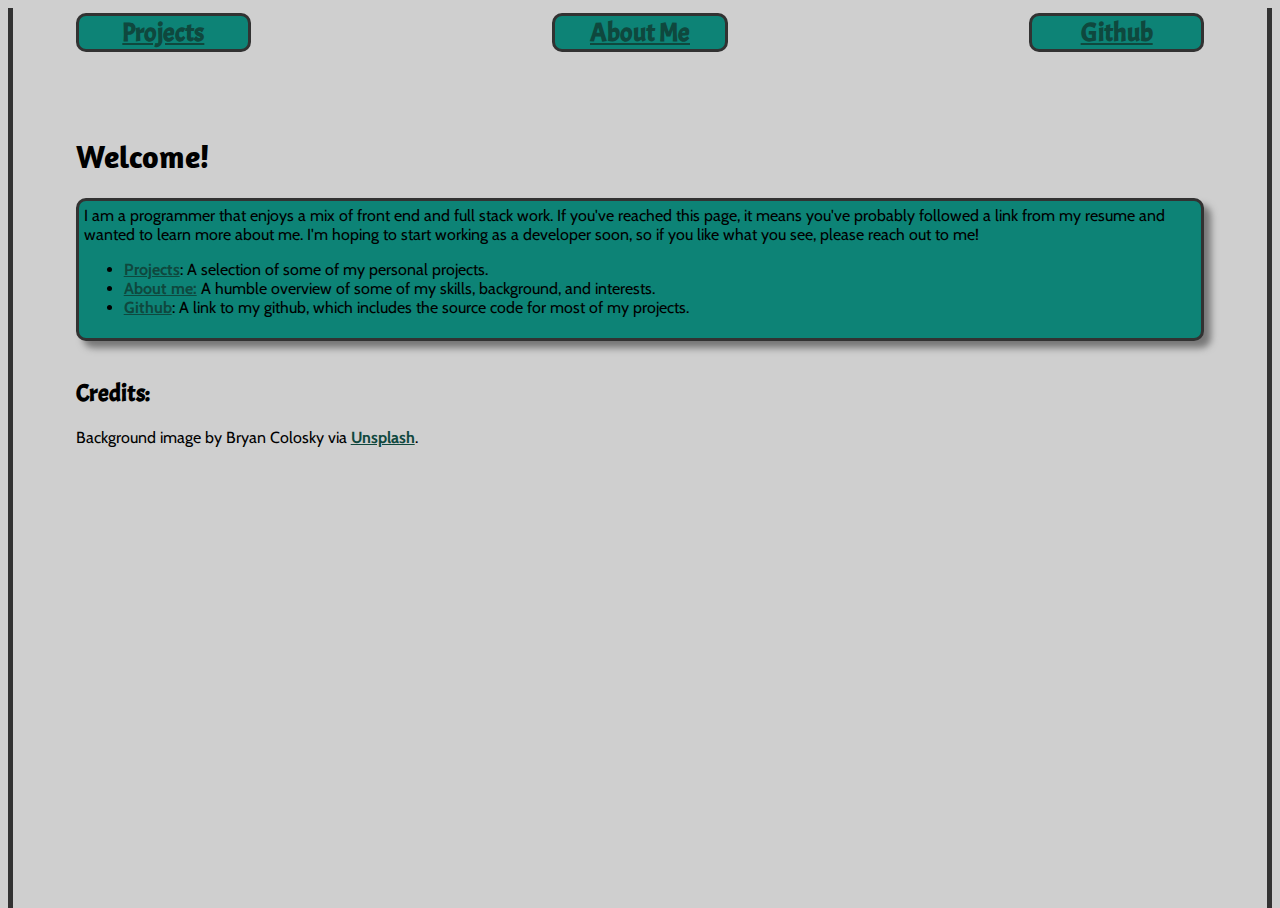
==== index.html @ 88827b4f "Tweaked github link to try making compliant with an iframe" ====
<html>
  <head>
    <link
      rel="stylesheet"
      href="https://stackpath.bootstrapcdn.com/bootstrap/4.1.3/css/bootstrap.min.css"
      integrity="sha384-MCw98/SFnGE8fJT3GXwEOngsV7Zt27NXFoaoApmYm81iuXoPkFOJwJ8ERdknLPMO"
      crossorigin="anonymous"
    />
    <link
      href="https://fonts.googleapis.com/css?family=Amaranth"
      rel="stylesheet"
    />
    <link
      href="https://fonts.googleapis.com/css?family=Cormorant+Upright|Fredericka+the+Great|Laila|Montaga"
      rel="stylesheet"
    />
    <link
      href="https://fonts.googleapis.com/css?family=Acme"
      rel="stylesheet"
    />
    <link
      href="https://fonts.googleapis.com/css?family=Cabin|Gothic+A1"
      rel="stylesheet"
    />
    <link rel="stylesheet" href="style.css" />
    <title>Portfolio - About me</title>
    <meta property="og:url" content="https://sheyin.github.io/" />
    <meta property="og:type" content="website" />
    <meta property="og:title" content="Cheryl See - Personal Site" />
    <meta
      property="og:description"
      content="My personal website, with links to some of my projects."
    />
    <meta
      property="og:image"
      content="https://sheyin.github.io/image/open_graph_preview_image.jpg"
    />
  </head>

  <body>
    <div class="container-fluid container">
      <div id="main-window">
        <div id="navigation-div">
          <div id="navigation">
            <div class="navigation-div shadow">
              <a href="projects.html">Projects</a>
            </div>
            <div class="navigation-div shadow">
              <a href="aboutme.html">About Me</a>
            </div>
            <div class="navigation-div shadow">
              <a href="https://github.com/Sheyin/" target="_new">Github</a>
            </div>
          </div>
        </div>

        <div id="about-me">
          <h1>Welcome!</h1>

          <div id="about-me-points">
            <div class="about-me-point colored-text-content-box">
              I am a programmer that enjoys a mix of front end and full stack
              work. If you've reached this page, it means you've probably
              followed a link from my resume and wanted to learn more about me.
              I'm hoping to start working as a developer soon, so if you like
              what you see, please reach out to me!

              <ul type="disc">
                <li>
                  <a href="projects.html">Projects</a>: A selection of some of
                  my personal projects.
                </li>
                <li>
                  <a href="aboutme.html">About me:</a> A humble overview of some
                  of my skills, background, and interests.
                </li>
                <li>
                  <a href="https://github.com/Sheyin/">Github</a>: A link to my
                  github, which includes the source code for most of my
                  projects.
                </li>
              </ul>
            </div>
          </div>
        </div>

        <div id="credits">
          <h2>Credits:</h2>
          Background image by Bryan Colosky via
          <a href="https://unsplash.com/@bryancolosky">Unsplash</a>.
        </div>
      </div>
    </div>

    <script src="script.js"></script>
    <script
      src="https://code.jquery.com/jquery-3.3.1.slim.min.js"
      integrity="sha384-q8i/X+965DzO0rT7abK41JStQIAqVgRVzpbzo5smXKp4YfRvH+8abtTE1Pi6jizo"
      crossorigin="anonymous"
    ></script>
    <script
      src="https://cdnjs.cloudflare.com/ajax/libs/popper.js/1.14.3/umd/popper.min.js"
      integrity="sha384-ZMP7rVo3mIykV+2+9J3UJ46jBk0WLaUAdn689aCwoqbBJiSnjAK/l8WvCWPIPm49"
      crossorigin="anonymous"
    ></script>
    <script
      src="https://stackpath.bootstrapcdn.com/bootstrap/4.1.3/js/bootstrap.min.js"
      integrity="sha384-ChfqqxuZUCnJSK3+MXmPNIyE6ZbWh2IMqE241rYiqJxyMiZ6OW/JmZQ5stwEULTy"
      crossorigin="anonymous"
    ></script>
  </body>
</html>
---- style.css ----
html {
  height: 100%;
}

body {
  background-image: url("image/bryan-colosky-317764-unsplash.jpg");
  background-size: cover;
  background-repeat: no-repeat;
  background-attachment: fixed;
  background-color: #cfcfcf;
  font-size: 16px;
  font-family: "Montaga", serif;
  font-family: "Gothic A1", sans-serif;
  font-family: "Cabin", sans-serif;
  height: 100%;
}

a {
  font-weight: bold;
}

a:link {
  color: #0f483e;
}

a:visited {
  color: #0b312a;
}

a:active {
  color: #9668b0;
}

a:hover {
  color: #9668b0;
}

p:last-child {
  margin-bottom: 0px;
}

img {
  width: 100%;
}

h1 {
  font-family: "Amaranth", sans-serif;
}

h2 {
  font-family: "Acme", sans-serif;
  font-size: 1.5em;
}

h3 {
  font-family: "Amaranth", sans-serif;
  font-size: 1.2em;
  font-style: italic;
}

#credits {
  margin-left: 5%;
  margin-right: 5%;
  margin-top: 3%;
}

#main-window {
  min-height: 100%;
  background-color: #cfcfcf;
  border-left: 5px solid #323232;
  border-right: 5px solid #323232;
}

#about-me {
  padding-top: 5%;
  margin-left: 5%;
  margin-right: 5%;
}

#about-me-points {
  display: flex;
  flex-direction: column;
}
#about-me-points div {
  overflow: hidden;
}
#about-me-points div:last-child {
  margin-bottom: 0px;
}
#about-me-points .section {
  border: 3px solid #323232;
  border-radius: 10px;
  background-color: #0d8376;
  padding: 0 0 0 0;
  box-shadow: 7px 7px 7px #777777;
}
@media (max-width: 769px) {
  #about-me-points .section .section-description {
    margin-top: 15px;
    margin-right: 0px;
    margin-bottom: 0px;
    margin-left: 0px;
    padding-top: 0px;
    padding-right: 15px;
    padding-bottom: 15px;
    padding-left: 15px;
  }
}
@media (min-width: 770px) {
  #about-me-points .section .section-description {
    margin-top: 0px;
    margin-right: 0px;
    margin-bottom: 0px;
    margin-left: 15px;
    padding-top: 15px;
    padding-right: 15px;
    padding-bottom: 15px;
    padding-left: 0px;
  }
}

.bold {
  font-weight: bold;
}

.colored-text-content-box {
  border: 3px solid #323232;
  border-radius: 10px;
  margin-bottom: 5%;
  padding: 5px;
  background-color: #0d8376;
  box-shadow: 7px 7px 7px #777777;
}

#projects {
  padding-top: 5%;
  margin-left: 5%;
  margin-right: 5%;
}

#project-box {
  display: flex;
  flex-direction: column;
}
#project-box div {
  overflow: hidden;
}
#project-box div:last-child {
  margin-bottom: 0px;
}
#project-box .project {
  border: 3px solid #323232;
  border-radius: 10px;
  background-color: #0d8376;
  padding: 0 0 0 0;
  box-shadow: 7px 7px 7px #777777;
}
@media (max-width: 769px) {
  #project-box .project .project-example-img {
    width: 100%;
    display: block;
  }
  #project-box .project .project-description {
    margin-top: 15px;
    margin-right: 0px;
    margin-bottom: 0px;
    margin-left: 0px;
    padding-top: 0px;
    padding-right: 15px;
    padding-bottom: 15px;
    padding-left: 15px;
  }
}
@media (min-width: 770px) {
  #project-box .project .project-example-img {
    width: 300px;
    height: 300px;
    float: left;
    text-align: left;
    margin-right: 15px;
  }
  #project-box .project .project-description {
    margin-top: 0px;
    margin-right: 0px;
    margin-bottom: 0px;
    margin-left: 15px;
    padding-top: 15px;
    padding-right: 15px;
    padding-bottom: 15px;
    padding-left: 0px;
  }
}
#project-box .project .project-tags {
  display: block;
  padding: 3px;
}

.project-link {
  font-family: "Acme", sans-serif;
  font-size: 3em;
}

.project-tag {
  display: inline-block;
  font-size: 1em;
  background-color: #9668b0;
  border-radius: 10px;
  border: 1.5px solid #323232;
  padding: 0px;
}
.project-tag img {
  height: 20px;
  width: 20px;
  display: inline-block;
  object-fit: contain;
  overflow: hidden;
  border-radius: 0px;
  vertical-align: middle;
}
.project-tag .project-tag-language {
  display: initial;
  padding: 2px;
  vertical-align: middle;
  font-size: 0.9em;
  font-family: "Acme", sans-serif;
}

.project-header {
  font-weight: bold;
  display: block;
  font-family: "Acme", sans-serif;
  font-size: 2em;
}

.btn {
  border-radius: 10px;
}

#welcometext {
  background-color: white;
}

#navigation-div {
  padding-top: 5px;
  margin-left: 5%;
  margin-right: 5%;
}

#navigation {
  width: 100%;
  display: flex;
  flex-direction: row;
  justify-content: space-between;
  font-size: 1.6em;
  font-family: "Acme", sans-serif;
}
#navigation div {
  min-width: 15%;
  text-align: center;
  border: 3px solid #323232;
  border-radius: 10px;
  background-color: #0d8376;
}

.space {
  width: 1px;
}

.row {
  width: 100%;
}

/*# sourceMappingURL=style.css.map */
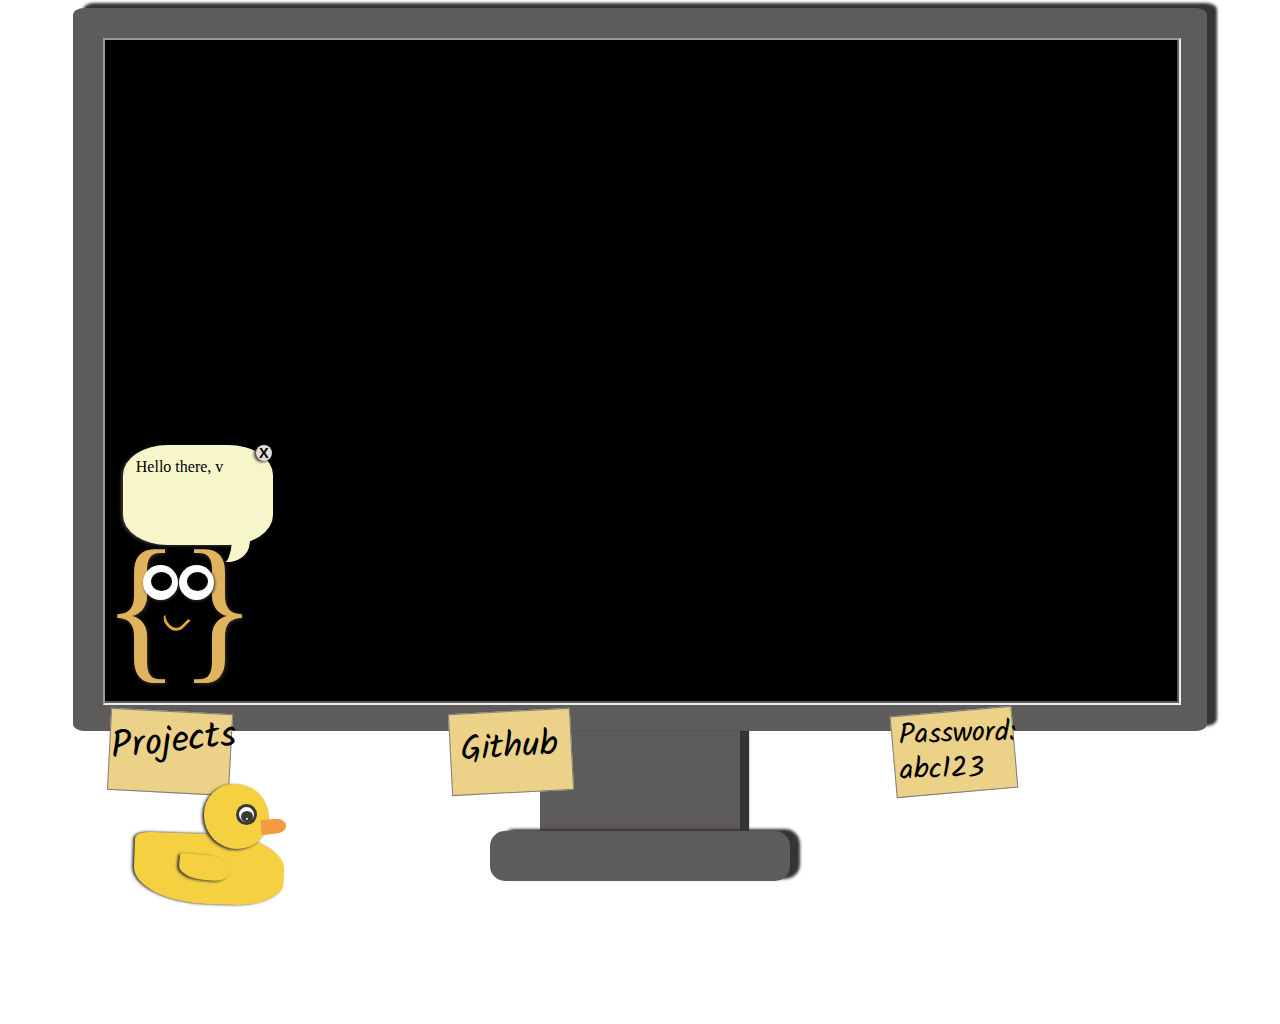
==== commit 9b4d81d0: "Updated to use new index page" ====
--- a/index.html
+++ b/index.html
@@ -1,112 +1,83 @@
 <html>
-  <head>
-    <link
-      rel="stylesheet"
-      href="https://stackpath.bootstrapcdn.com/bootstrap/4.1.3/css/bootstrap.min.css"
-      integrity="sha384-MCw98/SFnGE8fJT3GXwEOngsV7Zt27NXFoaoApmYm81iuXoPkFOJwJ8ERdknLPMO"
-      crossorigin="anonymous"
-    />
-    <link
-      href="https://fonts.googleapis.com/css?family=Amaranth"
-      rel="stylesheet"
-    />
-    <link
-      href="https://fonts.googleapis.com/css?family=Cormorant+Upright|Fredericka+the+Great|Laila|Montaga"
-      rel="stylesheet"
-    />
-    <link
-      href="https://fonts.googleapis.com/css?family=Acme"
-      rel="stylesheet"
-    />
-    <link
-      href="https://fonts.googleapis.com/css?family=Cabin|Gothic+A1"
-      rel="stylesheet"
-    />
-    <link rel="stylesheet" href="style.css" />
-    <title>Portfolio - About me</title>
-    <meta property="og:url" content="https://sheyin.github.io/" />
-    <meta property="og:type" content="website" />
-    <meta property="og:title" content="Cheryl See - Personal Site" />
-    <meta
-      property="og:description"
-      content="My personal website, with links to some of my projects."
-    />
-    <meta
-      property="og:image"
-      content="https://sheyin.github.io/image/open_graph_preview_image.jpg"
-    />
-  </head>
+	<head>
+		<title>My site</title>
+		<link rel="stylesheet" href="index.css">
+		<link rel="preconnect" href="https://fonts.gstatic.com">
+<link href="https://fonts.googleapis.com/css2?family=Kalam:wght@300&display=swap" rel="stylesheet">
+	</head>
+	<body onload="page_loaded()">
+		<div class="entire-display">
+			<div class="computer-monitor">
+				<div class="computer-screen">
+					<!-- The text can go over the iframe... I think -->
+					<iframe id="computer-screen-frame"
+						width="100%"
+						height="100%"
+						name="screen"
+						sandbox="allow-top-navigation allow-same-origin allow-scripts allow-popups"
+						src="about:blank">
+					</iframe>
+					<div class="computer-text" id="computer-text">
+						<noscript>This site might not work correctly without Javascript.  If you'd like, you can visit the original/vanilla site <a href="https://sheyin.github.io/projects.html" target="_top">here</a>.</noscript>
+					</div>
+					<div class="mascot" id="mascot">
+						<div class="mascot-body">
+							{}
+							<div class="mascot-eye mascot-eye-left">
+								<div class="mascot-pupil"></div>
+							</div>
+							<div class="mascot-eye mascot-eye-right">
+								<div class="mascot-pupil"></div>
+							</div>
+							<div class="mascot-mouth"></div>
+						</div>
+						<div class="mascot-speech-bubble">
+							<div class="mascot-close" onClick="close_mascot()"><span class="mascot-close-text">X</span></div>
+							<div class="mascot-speech-bubble-text" id="speech-bubble"></div>
+							<div class="mascot-speech-bubble-line"></div>
+						</div>
+					</div>
+				</div>
 
-  <body>
-    <div class="container-fluid container">
-      <div id="main-window">
-        <div id="navigation-div">
-          <div id="navigation">
-            <div class="navigation-div shadow">
-              <a href="projects.html">Projects</a>
-            </div>
-            <div class="navigation-div shadow">
-              <a href="aboutme.html">About Me</a>
-            </div>
-            <div class="navigation-div shadow">
-              <a href="https://github.com/Sheyin/" target="_new">Github</a>
-            </div>
-          </div>
-        </div>
+				<div class="post-it-notes">
+					<a href="https://sheyin.github.io/projects.html" target="screen" onClick="project_note()">
+						<div class="post-it-note projects-link">
+							<div id="projects">Projects</div>
+						</div>
+					</a>
+					<a href="https://github.com/Sheyin/" target="_new" onClick="github_note()">
+						<div class="post-it-note github-link">
+							<div id="github">Github</div>
+						</div>
+					</a>
+					<a href="#" onClick="secret_note()">
+						<div class="post-it-note top-secret-link">
+							<div id="top-secret">Password: <br /> abc123</div>
+						</div>
+					</a>
+				</div>
+				<div class="computer-stand">
+					<div class="computer-stand-neck"></div>
+					<div class="computer-stand-base"></div>
+				</div>
+			</div>
 
-        <div id="about-me">
-          <h1>Welcome!</h1>
 
-          <div id="about-me-points">
-            <div class="about-me-point colored-text-content-box">
-              I am a programmer that enjoys a mix of front end and full stack
-              work. If you've reached this page, it means you've probably
-              followed a link from my resume and wanted to learn more about me.
-              I'm hoping to start working as a developer soon, so if you like
-              what you see, please reach out to me!
+			<div class="rubber-ducky">
+				<div class="rubber-ducky-head" onClick="duck_clicked()">
+					<div class="rubber-ducky-beak" onClick="duck_clicked()"></div>
+					<div class="rubber-ducky-eye" onClick="duck_clicked()">
+						<div class="rubber-ducky-pupil" onClick="duck_clicked()"></div>
+					</div>
+				</div>
+				<div class="rubber-ducky-body" onClick="duck_clicked()">
+					<div class="rubber-ducky-wing" onClick="duck_clicked()"></div>
+				</div>
+			</div>
 
-              <ul type="disc">
-                <li>
-                  <a href="projects.html">Projects</a>: A selection of some of
-                  my personal projects.
-                </li>
-                <li>
-                  <a href="aboutme.html">About me:</a> A humble overview of some
-                  of my skills, background, and interests.
-                </li>
-                <li>
-                  <a href="https://github.com/Sheyin/">Github</a>: A link to my
-                  github, which includes the source code for most of my
-                  projects.
-                </li>
-              </ul>
-            </div>
-          </div>
-        </div>
+		</div>
+	</body>
 
-        <div id="credits">
-          <h2>Credits:</h2>
-          Background image by Bryan Colosky via
-          <a href="https://unsplash.com/@bryancolosky">Unsplash</a>.
-        </div>
-      </div>
-    </div>
-
-    <script src="script.js"></script>
-    <script
-      src="https://code.jquery.com/jquery-3.3.1.slim.min.js"
-      integrity="sha384-q8i/X+965DzO0rT7abK41JStQIAqVgRVzpbzo5smXKp4YfRvH+8abtTE1Pi6jizo"
-      crossorigin="anonymous"
-    ></script>
-    <script
-      src="https://cdnjs.cloudflare.com/ajax/libs/popper.js/1.14.3/umd/popper.min.js"
-      integrity="sha384-ZMP7rVo3mIykV+2+9J3UJ46jBk0WLaUAdn689aCwoqbBJiSnjAK/l8WvCWPIPm49"
-      crossorigin="anonymous"
-    ></script>
-    <script
-      src="https://stackpath.bootstrapcdn.com/bootstrap/4.1.3/js/bootstrap.min.js"
-      integrity="sha384-ChfqqxuZUCnJSK3+MXmPNIyE6ZbWh2IMqE241rYiqJxyMiZ6OW/JmZQ5stwEULTy"
-      crossorigin="anonymous"
-    ></script>
-  </body>
-</html>
+	<audio id="audio_quack" src="audio/quack.wav" preload="auto"></audio>
+	<script src="new_script.js"></script>
+</html>--- a/index.css
+++ b/index.css
@@ -0,0 +1,320 @@
+.computer-monitor-old {
+  width: 900px;
+  height: 600px;
+  background-color: #5e5b5b;
+  padding: 30px;
+  border-radius: 1%;
+}
+
+.computer-screen {
+  width: 85%;
+  height: 75%;
+  background-color: black;
+  border: 30px solid #5e5b5b;
+  border-radius: 1%;
+  z-index: 1;
+  margin: auto;
+  box-shadow: 10px -5px 3px #363432;
+}
+
+.computer-text {
+  font-family: Arial;
+  padding-top: 55px;
+  padding-left: 10px;
+  position: absolute;
+  top: 0px;
+  color: white;
+  border-radius: 1%;
+}
+
+.computer-stand {
+  margin: auto;
+  z-index: -1;
+}
+
+.computer-stand-neck {
+  width: 200px;
+  height: 100px;
+  background-color: #5e5b5b;
+  margin: auto;
+  box-shadow: 9px 0px 1px #363432;
+  z-index: -1;
+}
+
+.computer-stand-base {
+  width: 300px;
+  height: 50px;
+  background-color: #5e5b5b;
+  border-radius: 15px;
+  margin: auto;
+  box-shadow: 10px -2px 3px #363432;
+}
+
+/* This is the vertical positining of all the post-its */
+.post-it-notes {
+  position: relative;
+  top: -20px;
+  color: #000000;
+}
+
+a:link {
+  color: #000000;
+}
+
+a:visited {
+  color: #000000;
+}
+
+/* mouse over link */
+a:hover {
+  color: #5ed5da;
+}
+
+.post-it-note {
+  width: 120px;
+  height: 80px;
+  background-color: #ebd288;
+  z-index: 5;
+  position: absolute;
+  border: 1px solid grey;
+  font-family: "Kalam", cursive;
+  cursor: pointer;
+}
+
+.projects-link {
+  left: 8%;
+  transform: rotate(3deg);
+}
+
+#projects {
+  font-size: 38px;
+  transform: rotate(-9deg);
+}
+
+.github-link {
+  left: 35%;
+  transform: rotate(-3deg);
+}
+
+#github {
+  font-size: 35px;
+  padding-left: 10px;
+  padding-top: 15px;
+  line-height: 1.2;
+}
+
+.top-secret-link {
+  left: 70%;
+  transform: rotate(-5deg);
+}
+
+#top-secret {
+  font-size: 29px;
+  line-height: 1.2;
+  padding-left: 5px;
+  padding-top: 5px;
+  transform: rotate(3deg);
+}
+
+.mascot {
+  z-index: 5;
+  position: absolute;
+}
+
+.mascot-body {
+  font-size: 10em;
+  color: #e2b35d;
+  text-shadow: 1px 1px 4px #363432;
+  z-index: 5;
+  padding-bottom: 30px;
+  position: relative;
+  bottom: 190px;
+}
+
+.mascot-eye {
+  position: absolute;
+  width: 35px;
+  height: 35px;
+  border-radius: 50%;
+  background-color: #ffffff;
+  border: 0px solid #3b3937;
+  box-shadow: 1px 1px 3px #363432;
+}
+
+.mascot-eye-left {
+  left: 40px;
+  bottom: 130px;
+}
+
+.mascot-eye-right {
+  left: 76px;
+  bottom: 130px;
+}
+
+.mascot-pupil {
+  position: relative;
+  width: 10px;
+  height: 10px;
+  left: 8px;
+  top: 7px;
+  border-radius: 50%;
+  background-color: #000000;
+  border: solid black;
+  border-width: 6px 5px 3px 6px;
+}
+
+.mascot-mouth {
+  position: absolute;
+  left: 60px;
+  bottom: 100px;
+  width: 20px;
+  height: 17px;
+  border-radius: 0 0% 50% 50%;
+  border-top: 1px solid transparent;
+  border-left: 1px solid transparent;
+  border-right: 3px solid #d9a932;
+  border-bottom: 3px solid #d9a932;
+  transform: rotate(45deg);
+}
+
+.mascot-speech-bubble {
+  width: 150px;
+  height: 100px;
+  background-color: #f7f6ca;
+  position: relative;
+  left: 20px;
+  bottom: 475px;
+  border-radius: 30%;
+  box-shadow: -2px 1px 3px #363432;
+}
+
+.mascot-speech-bubble-text {
+  color: #000000;
+  z-index: 5;
+  padding: 13px;
+}
+
+.mascot-close {
+  width: 2ch;
+  height: 2ch;
+  position: absolute;
+  left: 133px;
+  top: 0px;
+  border-radius: 50%;
+  background-color: #e0ddd3;
+  text-align: center;
+  box-shadow: -2px 1px 3px #363432;
+  cursor: pointer;
+}
+
+.mascot-close-text {
+  font-size: 0.9rem;
+  font-family: Arial;
+  font-weight: bold;
+}
+
+.mascot-speech-bubble-line {
+  width: 28px;
+  height: 40px;
+  position: absolute;
+  left: 80px;
+  top: 76px;
+  border-radius: 0% 50% 50% 0%;
+  border-top: 1px solid transparent;
+  border-left: 1px solid transparent;
+  border-right: 18px solid #f7f6ca;
+  border-bottom: 0px solid #f7f6ca;
+  transform: rotate(5deg);
+}
+
+.rubber-ducky {
+  position: relative;
+  left: 10%;
+  bottom: 112px;
+  z-index: 5;
+}
+
+.rubber-ducky-head {
+  width: 65px;
+  height: 65px;
+  border-top-left-radius: 45px;
+  border-top-right-radius: 50px;
+  border-bottom-right-radius: 47px;
+  border-bottom-left-radius: 50px;
+  background-color: #f5d142;
+  position: relative;
+  left: 70px;
+  top: 15px;
+  box-shadow: -2px 1px 3px #363432;
+  z-index: 3;
+  cursor: pointer;
+}
+
+.rubber-ducky-beak {
+  width: 25px;
+  height: 15px;
+  background-color: #f59942;
+  border-top-left-radius: 5%;
+  border-top-right-radius: 45%;
+  border-bottom-right-radius: 45%;
+  border-bottom-left-radius: 5%;
+  transform: rotate(-5deg);
+  position: relative;
+  top: 35px;
+  left: 57px;
+}
+
+.rubber-ducky-eye {
+  width: 15px;
+  height: 15px;
+  background-color: #ffffff;
+  border: 3px solid #3b3937;
+  border-radius: 50%;
+  position: relative;
+  left: 32px;
+  top: 5px;
+}
+
+.rubber-ducky-pupil {
+  width: 2px;
+  height: 2px;
+  background-color: #ffffff;
+  border: solid #3b3937;
+  border-width: 7px 5px 2px 5px;
+  border-radius: 50%;
+  position: relative;
+  left: 2px;
+  top: 4px;
+}
+
+.rubber-ducky-body {
+  width: 150px;
+  height: 70px;
+  background-color: #f5d142;
+  border-top-left-radius: 10%;
+  border-top-right-radius: 47%;
+  border-bottom-right-radius: 33%;
+  border-bottom-left-radius: 50%;
+  transform: rotate(2deg);
+  box-shadow: -2px 0px 3px #363432;
+  cursor: pointer;
+}
+
+.rubber-ducky-wing {
+  width: 50px;
+  height: 25px;
+  background-color: rubber-ducky-body;
+  border: 0px solid #f59942;
+  position: relative;
+  left: 30%;
+  top: 30%;
+  border-top-left-radius: 10%;
+  border-top-right-radius: 47%;
+  border-bottom-right-radius: 33%;
+  border-bottom-left-radius: 50%;
+  transform: rotate(3deg);
+  box-shadow: -2px 1px 3px #363432;
+  z-index: 3;
+}
+
+/*# sourceMappingURL=index.css.map */
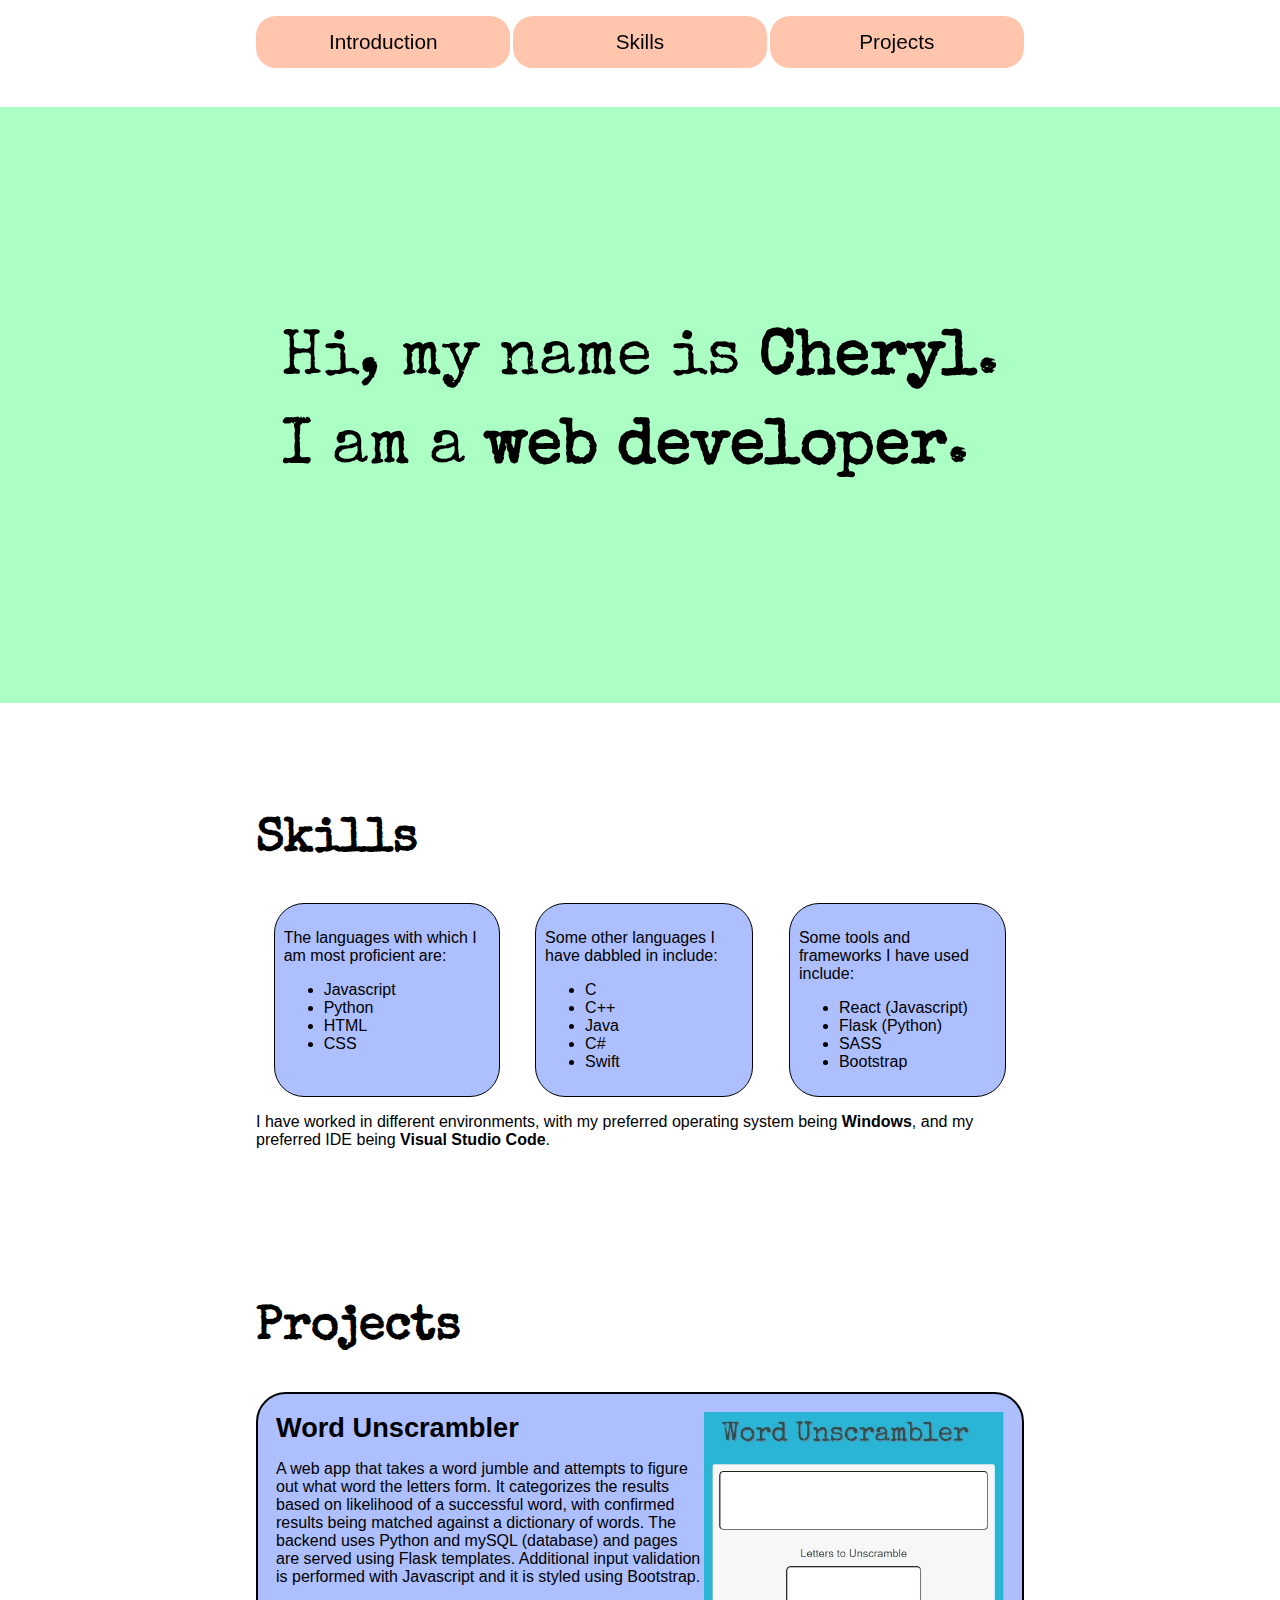
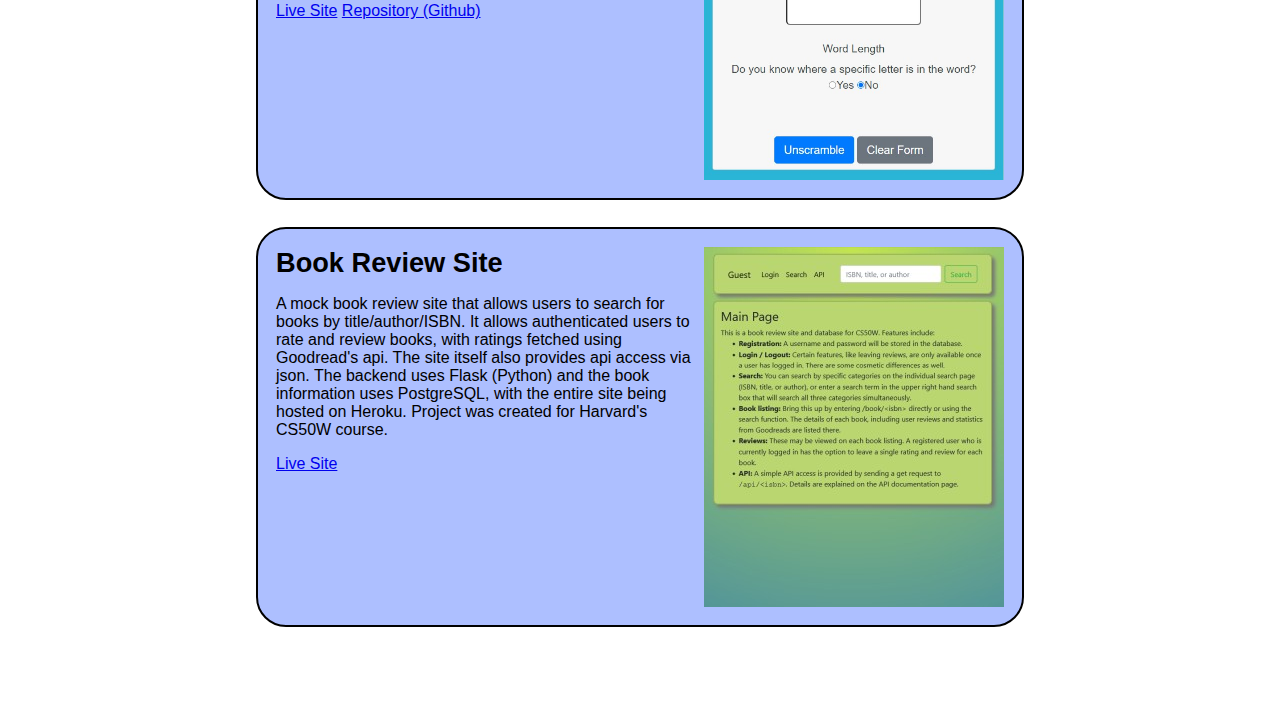
==== commit d53f1fcb: "New layout done, but grid needs to be redone to accommodate headers" ====
--- a/index.html
+++ b/index.html
@@ -1,83 +1,136 @@
-<html>
+<!DOCTYPE html>
+
+<html lang=en>
 	<head>
-		<title>My site</title>
-		<link rel="stylesheet" href="index.css">
-		<link rel="preconnect" href="https://fonts.gstatic.com">
-<link href="https://fonts.googleapis.com/css2?family=Kalam:wght@300&display=swap" rel="stylesheet">
+		<title>Site</title>
+		<link rel="stylesheet" href="style.css">
+		<link rel="preconnect" href="https://fonts.googleapis.com">
+		<link rel="preconnect" href="https://fonts.gstatic.com" crossorigin>
+		<link href="https://fonts.googleapis.com/css2?family=DM+Serif+Display&family=Special+Elite&display=swap" rel="stylesheet">
+		<meta name="robots" content="noindex" />
 	</head>
-	<body onload="page_loaded()">
-		<div class="entire-display">
-			<div class="computer-monitor">
-				<div class="computer-screen">
-					<!-- The text can go over the iframe... I think -->
-					<iframe id="computer-screen-frame"
-						width="100%"
-						height="100%"
-						name="screen"
-						sandbox="allow-top-navigation allow-same-origin allow-scripts allow-popups"
-						src="about:blank">
-					</iframe>
-					<div class="computer-text" id="computer-text">
-						<noscript>This site might not work correctly without Javascript.  If you'd like, you can visit the original/vanilla site <a href="https://sheyin.github.io/projects.html" target="_top">here</a>.</noscript>
+	
+	<body>
+		<header class="header"></header>
+		
+		<nav>
+			<a href="#introduction"><button class="nav-item" type="button">Introduction</button></a>
+			<a href="#skills"><button class="nav-item" type="button">Skills</button></a>
+			<a href="#projects"><button class="nav-item" type="button">Projects</button></a>
+		</nav>
+
+		<aside id="introduction">
+			<p class="introduction-text">
+				Hi, my name is <span class="highlight">Cheryl</span>. 
+				<br />I am a <span class="highlight">web developer</span>.
+			</p>
+
+			<div id="doodle" class="doodle">
+				<div id="doodle-head" class="doodle"></div>
+				<div id="doodle-body" class="doodle"></div>
+				<div id="doodle-arms" class="doodle">
+					<div id="doodle-left-arm" class="doodle"></div>
+					<div id="doodle-right-arm" class="doodle"></div>
+				</div>
+				<div id="doodle-legs" class="doodle">
+					<div id="doodle-left-leg" class="doodle"></div>
+					<div id="doodle-right-leg" class="doodle"></div>
+				</div>
+			</div>
+		</aside>
+
+		<main>
+			
+			<section id="skills">
+				<h2 class="header">Skills</h2>
+
+				<div class="skillboxes">
+
+					<div class="skillbox">
+						<p>The languages with which I am most proficient are:
+			
+							<ul>
+								<li>Javascript</li>
+								<li>Python</li>
+								<li>HTML</li>
+								<li>CSS</li>
+							</ul>
+						</p>
 					</div>
-					<div class="mascot" id="mascot">
-						<div class="mascot-body">
-							{}
-							<div class="mascot-eye mascot-eye-left">
-								<div class="mascot-pupil"></div>
-							</div>
-							<div class="mascot-eye mascot-eye-right">
-								<div class="mascot-pupil"></div>
-							</div>
-							<div class="mascot-mouth"></div>
-						</div>
-						<div class="mascot-speech-bubble">
-							<div class="mascot-close" onClick="close_mascot()"><span class="mascot-close-text">X</span></div>
-							<div class="mascot-speech-bubble-text" id="speech-bubble"></div>
-							<div class="mascot-speech-bubble-line"></div>
+		
+					<div class="skillbox">
+						<p>Some other languages I have dabbled in include:
+						<ul>
+							<li>C</li>
+							<li>C++</li>
+							<li>Java</li>
+							<li>C#</li>
+							<li>Swift</li>
+						</ul></p>
+					</div>
+		
+					<div class="skillbox">
+						<p>Some tools and frameworks I have used include:
+						<ul>
+							<li>React (Javascript)</li>
+							<li>Flask (Python)</li>
+							<li>SASS</li>
+							<li>Bootstrap</li>
+						</ul></p>
+					</div>
+
+				</div>
+	
+	
+				<p>I have worked in different environments, with my preferred operating system being
+					<span class="highlight">Windows</span>, and my preferred IDE being 
+					<span class="highlight">Visual Studio Code</span>.
+				</p>
+			</section>
+			
+			<section id="projects">
+		
+				<h2 class="header">Projects</h2>
+				
+
+				<article class="project">
+					<div class="project-left">
+						<h3>Word Unscrambler</h3>
+						<p>A web app that takes a word jumble and attempts to figure out what word the letters form.  It categorizes the results based on likelihood
+							of a successful word, with confirmed results being matched against a dictionary of words.  The backend uses Python and mySQL (database) and
+							pages are served using Flask templates.  Additional input validation is performed with Javascript and it is styled using Bootstrap.
+						</p>
+						<div class="project-links">
+							<a href="http://sheyin.pythonanywhere.com">Live Site</a>
+							<a href="https://github.com/Sheyin/word-unscrambler">Repository (Github)</a>
 						</div>
 					</div>
-				</div>
-
-				<div class="post-it-notes">
-					<a href="https://sheyin.github.io/projects.html" target="screen" onClick="project_note()">
-						<div class="post-it-note projects-link">
-							<div id="projects">Projects</div>
-						</div>
-					</a>
-					<a href="https://github.com/Sheyin/" target="_new" onClick="github_note()">
-						<div class="post-it-note github-link">
-							<div id="github">Github</div>
-						</div>
-					</a>
-					<a href="#" onClick="secret_note()">
-						<div class="post-it-note top-secret-link">
-							<div id="top-secret">Password: <br /> abc123</div>
-						</div>
-					</a>
-				</div>
-				<div class="computer-stand">
-					<div class="computer-stand-neck"></div>
-					<div class="computer-stand-base"></div>
-				</div>
-			</div>
 
 
-			<div class="rubber-ducky">
-				<div class="rubber-ducky-head" onClick="duck_clicked()">
-					<div class="rubber-ducky-beak" onClick="duck_clicked()"></div>
-					<div class="rubber-ducky-eye" onClick="duck_clicked()">
-						<div class="rubber-ducky-pupil" onClick="duck_clicked()"></div>
+					<img src="image/wordunscrambler.jpg" alt="Word Unscrambler">
+				</article>
+
+				<article class="project">
+					<div class="project-left">
+						<h3>Book Review Site</h3>
+						<p>
+							A mock book review site that allows users to search for books by title/author/ISBN.  It allows authenticated users to rate and review books,
+							with ratings fetched using Goodread's api.  The site itself also provides api access via json.  
+							The backend uses Flask (Python) and the book information uses PostgreSQL, with the entire site being hosted on Heroku.  Project was created for Harvard's CS50W course.
+						</p>
+						<div class="project-links">
+							<a href="http://projectheron.herokuapp.com">Live Site</a>
+						</div>
 					</div>
-				</div>
-				<div class="rubber-ducky-body" onClick="duck_clicked()">
-					<div class="rubber-ducky-wing" onClick="duck_clicked()"></div>
-				</div>
-			</div>
 
-		</div>
+					<img src="image/bookreview.jpg" alt="Book Review Site">
+				</article>
+
+				<article>
+				</article>
+			</section>
+		</main>
+
 	</body>
 
-	<audio id="audio_quack" src="audio/quack.wav" preload="auto"></audio>
-	<script src="new_script.js"></script>
 </html>--- a/style.css
+++ b/style.css
@@ -0,0 +1,141 @@
+body {
+  display: grid;
+  grid-template-columns: [left-space] 20% [body] auto [right-space] 20%;
+  grid-template-rows: [nav] 5% [introduction] 30% [main] auto;
+  grid-template-areas: ". nav ." "introduction introduction introduction" "headline headline ." ". body .";
+  /* grid-column-gap: 4ch; */
+  width: 100%;
+  /* padding-left: 4ch; */
+  margin-left: auto;
+  margin-right: auto;
+  font-family: Arial;
+}
+
+header {
+  font-size: 2.5em;
+  margin-top: 1ch;
+  grid-area: header;
+}
+
+nav {
+  grid-area: nav;
+  position: sticky;
+  top: 0;
+  display: flex;
+  flex-direction: row;
+  justify-content: space-between;
+  align-items: center;
+  max-height: 15%;
+  scroll-behavior: smooth;
+  padding-top: 3ch;
+}
+
+nav > a > button {
+  border-radius: 20px;
+  padding-top: 1.2ch;
+  padding-bottom: 1.2ch;
+  width: 22ch;
+  border: 0px;
+  background-color: #ffc5ad;
+  font-size: 1.3em;
+  font-family: Arial;
+}
+
+main {
+  grid-area: body;
+  margin-top: 50px;
+  display: flex;
+  flex-direction: column;
+}
+
+.highlight {
+  font-weight: bold;
+}
+
+.project {
+  border: 2px solid black;
+  border-radius: 30px;
+  padding: 2vh;
+  margin-top: 3vh;
+  background-color: #adbfff;
+  display: flex;
+  flex-direction: row;
+  justify-content: space-between;
+}
+.project img {
+  object-fit: cover;
+  max-width: 300px;
+}
+
+.header {
+  font-family: "Special Elite", cursive;
+  font-size: 3em;
+  margin-top: 0;
+}
+
+.section-marker {
+  grid-area: headline;
+  background-color: #acffc4;
+  text-align: right;
+  width: 800px;
+  height: 3.6em;
+  position: relative;
+  top: -100px;
+  left: -50%;
+}
+
+h2 {
+  padding-top: 1.3em;
+  font-size: 3em;
+}
+
+h3 {
+  font-size: 1.7em;
+  margin: 0;
+}
+
+h4 {
+  font-size: 1.2em;
+}
+
+section {
+  margin-bottom: 10%;
+}
+
+#introduction {
+  background-color: #acffc4;
+  grid-area: introduction;
+  display: flex;
+  flex-direction: row;
+  justify-content: center;
+  align-items: center;
+}
+#introduction p {
+  font-size: 4em;
+  font-family: "Special Elite", cursive;
+  line-height: 1.4em;
+}
+
+.skillboxes {
+  display: flex;
+  flex-direction: row;
+  justify-content: space-between;
+  align-content: center;
+}
+
+.skillbox {
+  border: 1px solid black;
+  border-radius: 30px;
+  padding: 1ch;
+  margin-left: 2ch;
+  margin-right: 2ch;
+  background-color: #adbfff;
+}
+
+/* This is only for the doodle in the introduction */
+html {
+  width: 100%;
+  height: 100%;
+}
+
+/*# sourceMappingURL=style.css.map */
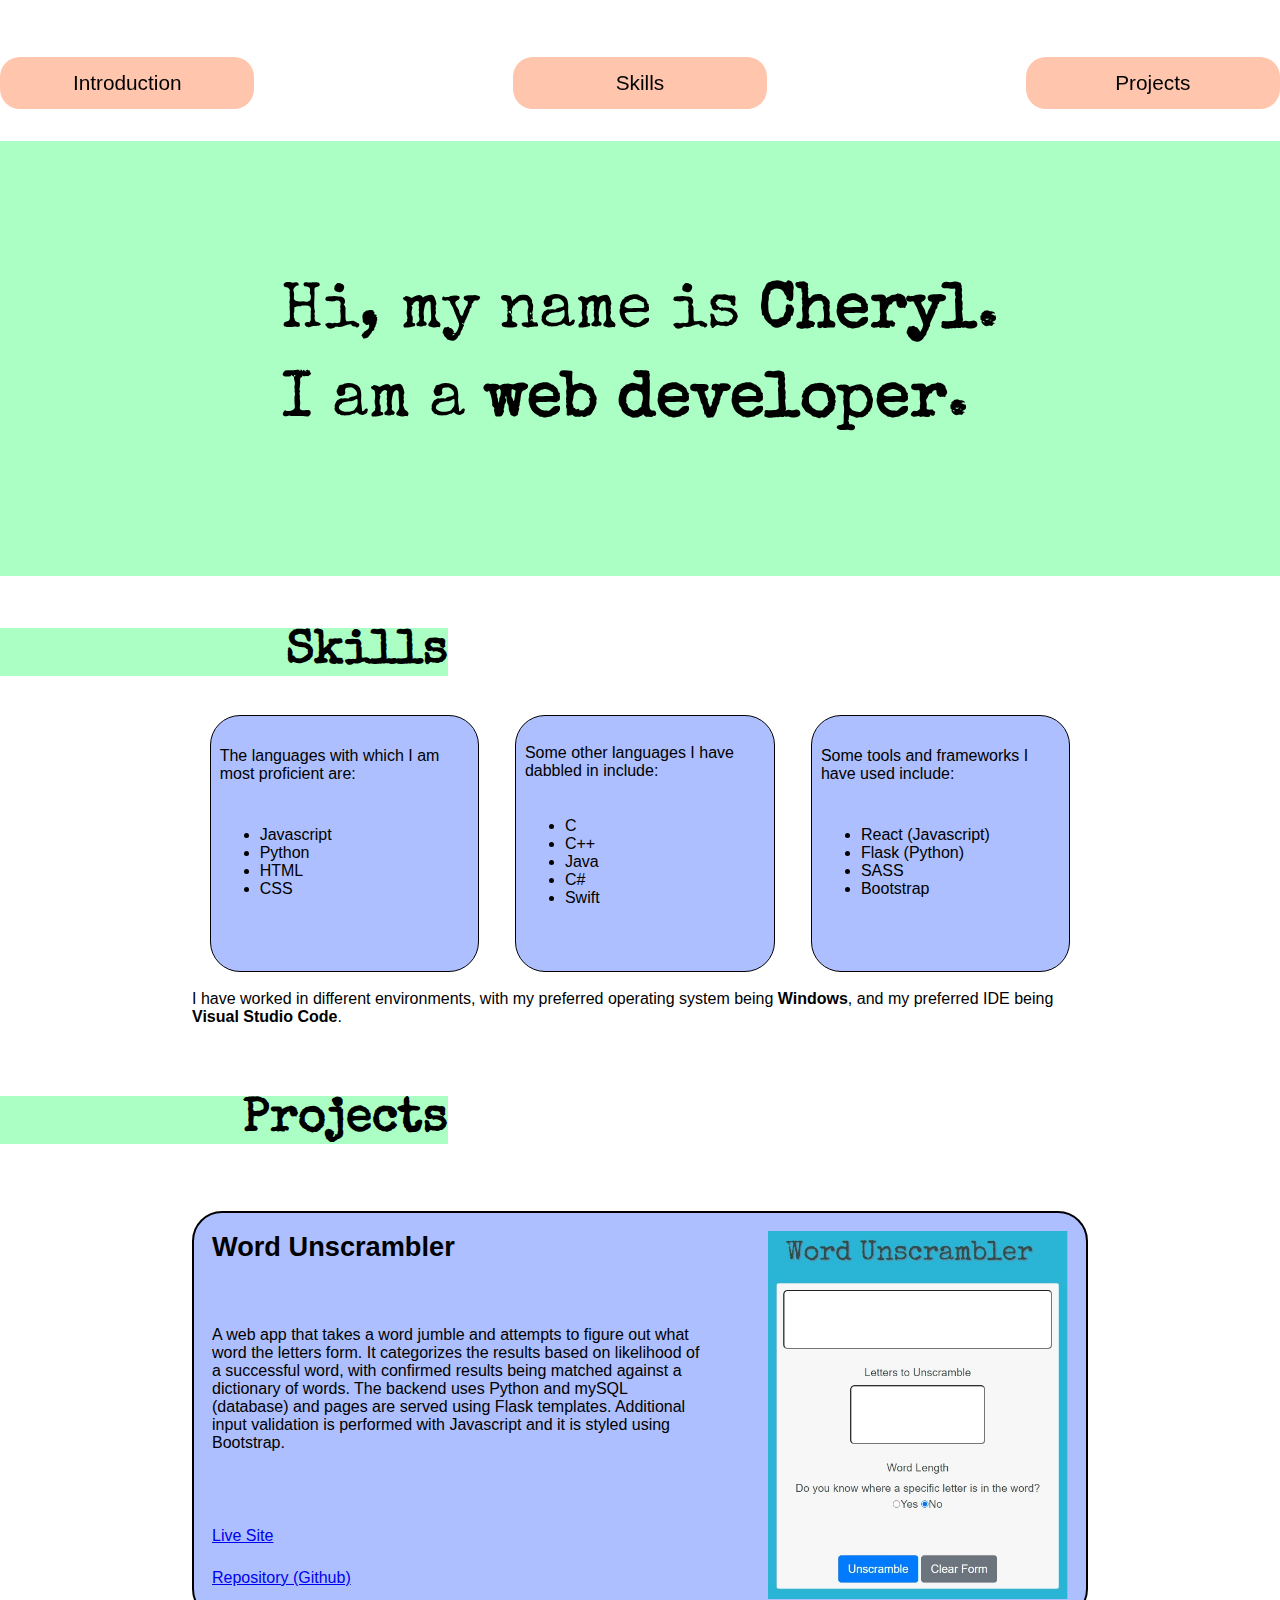
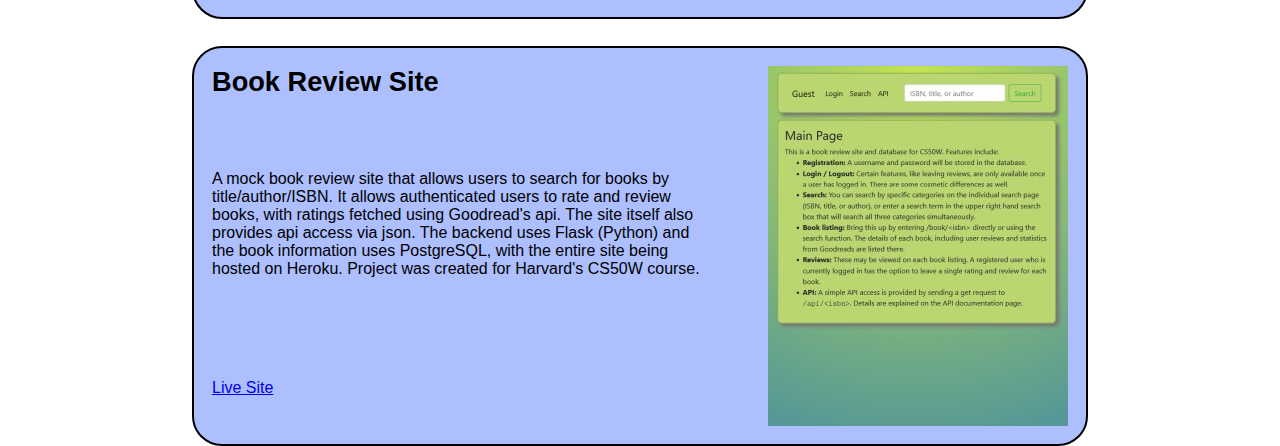
==== commit 89557cbd: "Redid layout to properly (?) make use of grids and remove excess classes." ====
--- a/index.html
+++ b/index.html
@@ -41,14 +41,12 @@
 
 		<main>
 			
-			<section id="skills">
-				<h2 class="header">Skills</h2>
+			<section id="skills" class="section-grid-container">
+				<h2>Skills</h2>
 
-				<div class="skillboxes">
-
-					<div class="skillbox">
+				<div id="skillboxes">
+					<div>
 						<p>The languages with which I am most proficient are:
-			
 							<ul>
 								<li>Javascript</li>
 								<li>Python</li>
@@ -58,7 +56,7 @@
 						</p>
 					</div>
 		
-					<div class="skillbox">
+					<div>
 						<p>Some other languages I have dabbled in include:
 						<ul>
 							<li>C</li>
@@ -69,7 +67,7 @@
 						</ul></p>
 					</div>
 		
-					<div class="skillbox">
+					<div>
 						<p>Some tools and frameworks I have used include:
 						<ul>
 							<li>React (Javascript)</li>
@@ -78,56 +76,50 @@
 							<li>Bootstrap</li>
 						</ul></p>
 					</div>
-
 				</div>
 	
 	
-				<p>I have worked in different environments, with my preferred operating system being
+				<aside>I have worked in different environments, with my preferred operating system being
 					<span class="highlight">Windows</span>, and my preferred IDE being 
 					<span class="highlight">Visual Studio Code</span>.
-				</p>
+				</aside>
 			</section>
 			
-			<section id="projects">
-		
-				<h2 class="header">Projects</h2>
-				
+			<section id="projects" class="section-grid-container">
+				<h2 class="section-grid-header">Projects</h2>
 
-				<article class="project">
-					<div class="project-left">
+				<div class="section-grid-content">
+					<article class="project-container">
 						<h3>Word Unscrambler</h3>
 						<p>A web app that takes a word jumble and attempts to figure out what word the letters form.  It categorizes the results based on likelihood
 							of a successful word, with confirmed results being matched against a dictionary of words.  The backend uses Python and mySQL (database) and
 							pages are served using Flask templates.  Additional input validation is performed with Javascript and it is styled using Bootstrap.
 						</p>
-						<div class="project-links">
+						<div>
 							<a href="http://sheyin.pythonanywhere.com">Live Site</a>
 							<a href="https://github.com/Sheyin/word-unscrambler">Repository (Github)</a>
 						</div>
-					</div>
-
-
-					<img src="image/wordunscrambler.jpg" alt="Word Unscrambler">
-				</article>
-
-				<article class="project">
-					<div class="project-left">
+						<img src="image/wordunscrambler.jpg" alt="Word Unscrambler">
+					</article>
+	
+					<article class="project-container">
 						<h3>Book Review Site</h3>
 						<p>
 							A mock book review site that allows users to search for books by title/author/ISBN.  It allows authenticated users to rate and review books,
 							with ratings fetched using Goodread's api.  The site itself also provides api access via json.  
 							The backend uses Flask (Python) and the book information uses PostgreSQL, with the entire site being hosted on Heroku.  Project was created for Harvard's CS50W course.
 						</p>
-						<div class="project-links">
+						<div>
 							<a href="http://projectheron.herokuapp.com">Live Site</a>
 						</div>
-					</div>
+						<img src="image/bookreview.jpg" alt="Book Review Site">
+					</article>
+	
+					<article>
+					</article>
+				</div>
+				
 
-					<img src="image/bookreview.jpg" alt="Book Review Site">
-				</article>
-
-				<article>
-				</article>
 			</section>
 		</main>
 
--- a/style.css
+++ b/style.css
@@ -1,11 +1,8 @@
 body {
-  display: grid;
-  grid-template-columns: [left-space] 20% [body] auto [right-space] 20%;
-  grid-template-rows: [nav] 5% [introduction] 30% [main] auto;
-  grid-template-areas: ". nav ." "introduction introduction introduction" "headline headline ." ". body .";
-  /* grid-column-gap: 4ch; */
+  display: flex;
+  flex-direction: column;
+  justify-content: space-between;
   width: 100%;
-  /* padding-left: 4ch; */
   margin-left: auto;
   margin-right: auto;
   font-family: Arial;
@@ -18,7 +15,6 @@
 }
 
 nav {
-  grid-area: nav;
   position: sticky;
   top: 0;
   display: flex;
@@ -28,6 +24,7 @@
   max-height: 15%;
   scroll-behavior: smooth;
   padding-top: 3ch;
+  margin-bottom: 2em;
 }
 
 nav > a > button {
@@ -42,64 +39,87 @@
 }
 
 main {
-  grid-area: body;
+  width: 100%;
   margin-top: 50px;
   display: flex;
   flex-direction: column;
+}
+
+.section-grid-container {
+  display: grid;
+  grid-template-columns: [left] 15% [middle-left] 20% [middle] auto [middle-right] 20% [right] 15%;
+  grid-template-rows: [heading] 15% [content] auto [bottom] auto;
+  grid-template-areas: "heading heading . . ." ". content content content ." ". aside aside aside .";
+  /* grid-column-gap: 4ch; */
+}
+.section-grid-container h2 {
+  grid-area: heading;
+  font-size: 3em;
+  font-family: "Special Elite", cursive;
+  font-size: 3em;
+  margin-top: 0;
+  background-color: #acffc4;
+  text-align: right;
+  padding: auto;
+  align-self: end;
+}
+.section-grid-container div {
+  grid-area: content;
+  display: flex;
+  flex-direction: column;
+  justify-content: space-around;
+}
+.section-grid-container aside {
+  grid-area: aside;
+  margin-top: 2ch;
+}
+
+#skillboxes {
+  display: flex;
+  flex-direction: row;
+  justify-content: space-between;
+}
+#skillboxes div {
+  border: 1px solid black;
+  border-radius: 30px;
+  padding: 1ch;
+  margin-left: 2ch;
+  margin-right: 2ch;
+  background-color: #adbfff;
 }
 
 .highlight {
   font-weight: bold;
 }
 
-.project {
+.project-container {
   border: 2px solid black;
   border-radius: 30px;
   padding: 2vh;
   margin-top: 3vh;
   background-color: #adbfff;
-  display: flex;
-  flex-direction: row;
-  justify-content: space-between;
+  display: grid;
+  grid-template-columns: [info] auto [gap] 3% [image] 40%;
+  grid-template-rows: [title] auto [content] auto [links] auto;
+  grid-template-areas: "title . image" "info . image" "links . image";
 }
-.project img {
+.project-container h3 {
+  font-size: 1.7em;
+  margin: 0;
+  grid-area: title;
+}
+.project-container p {
+  grid-area: info;
+}
+.project-container div {
+  grid-area: links;
+}
+.project-container img {
   object-fit: cover;
   max-width: 300px;
-}
-
-.header {
-  font-family: "Special Elite", cursive;
-  font-size: 3em;
-  margin-top: 0;
-}
-
-.section-marker {
-  grid-area: headline;
-  background-color: #acffc4;
-  text-align: right;
-  width: 800px;
-  height: 3.6em;
-  position: relative;
-  top: -100px;
-  left: -50%;
-}
-
-h2 {
-  padding-top: 1.3em;
-  font-size: 3em;
-}
-
-h3 {
-  font-size: 1.7em;
-  margin: 0;
-}
-
-h4 {
-  font-size: 1.2em;
-}
-
-section {
-  margin-bottom: 10%;
+  margin-left: auto;
+  margin-right: 0px;
+  grid-area: image;
 }
 
 #introduction {
@@ -109,27 +129,14 @@
   flex-direction: row;
   justify-content: center;
   align-items: center;
+  padding-top: 4em;
+  padding-bottom: 4em;
+  margin-bottom: 2em;
 }
 #introduction p {
   font-size: 4em;
   font-family: "Special Elite", cursive;
   line-height: 1.4em;
-}
-
-.skillboxes {
-  display: flex;
-  flex-direction: row;
-  justify-content: space-between;
-  align-content: center;
-}
-
-.skillbox {
-  border: 1px solid black;
-  border-radius: 30px;
-  padding: 1ch;
-  margin-left: 2ch;
-  margin-right: 2ch;
-  background-color: #adbfff;
 }
 
 /* This is only for the doodle in the introduction */
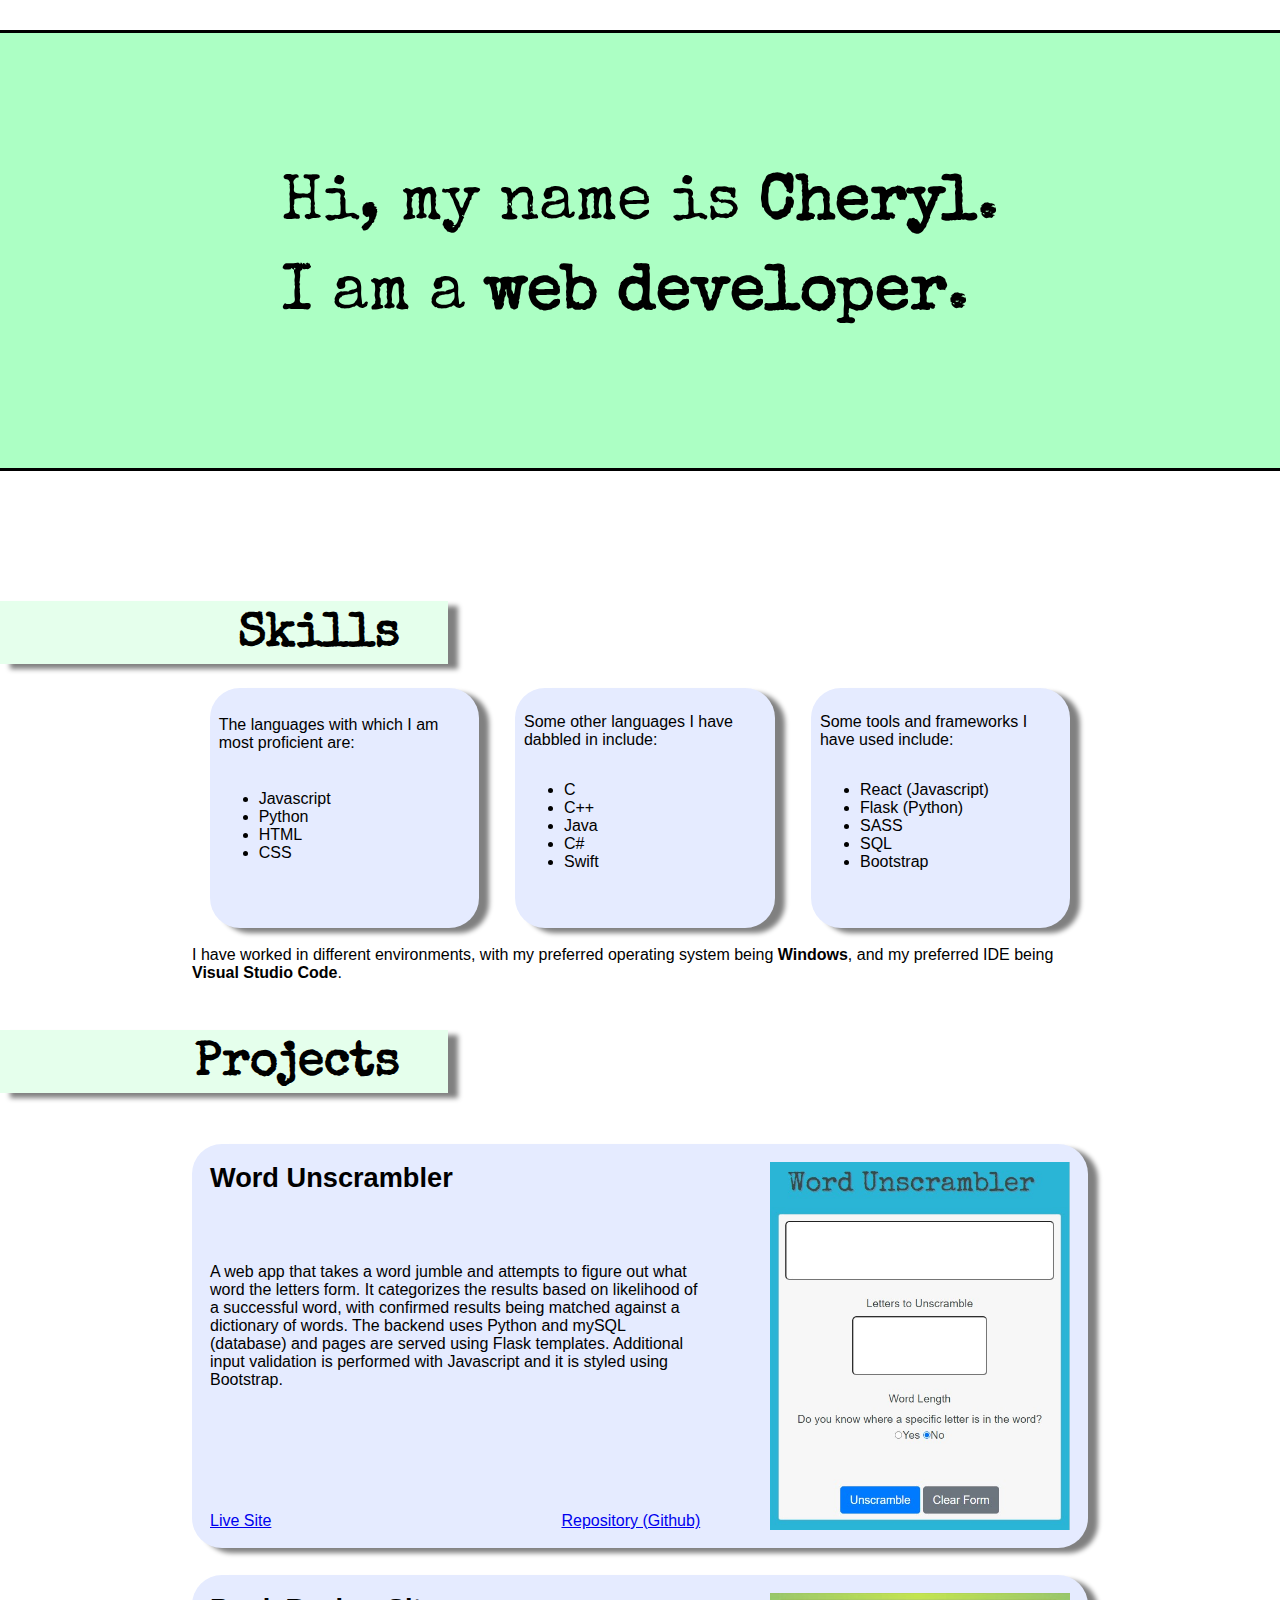
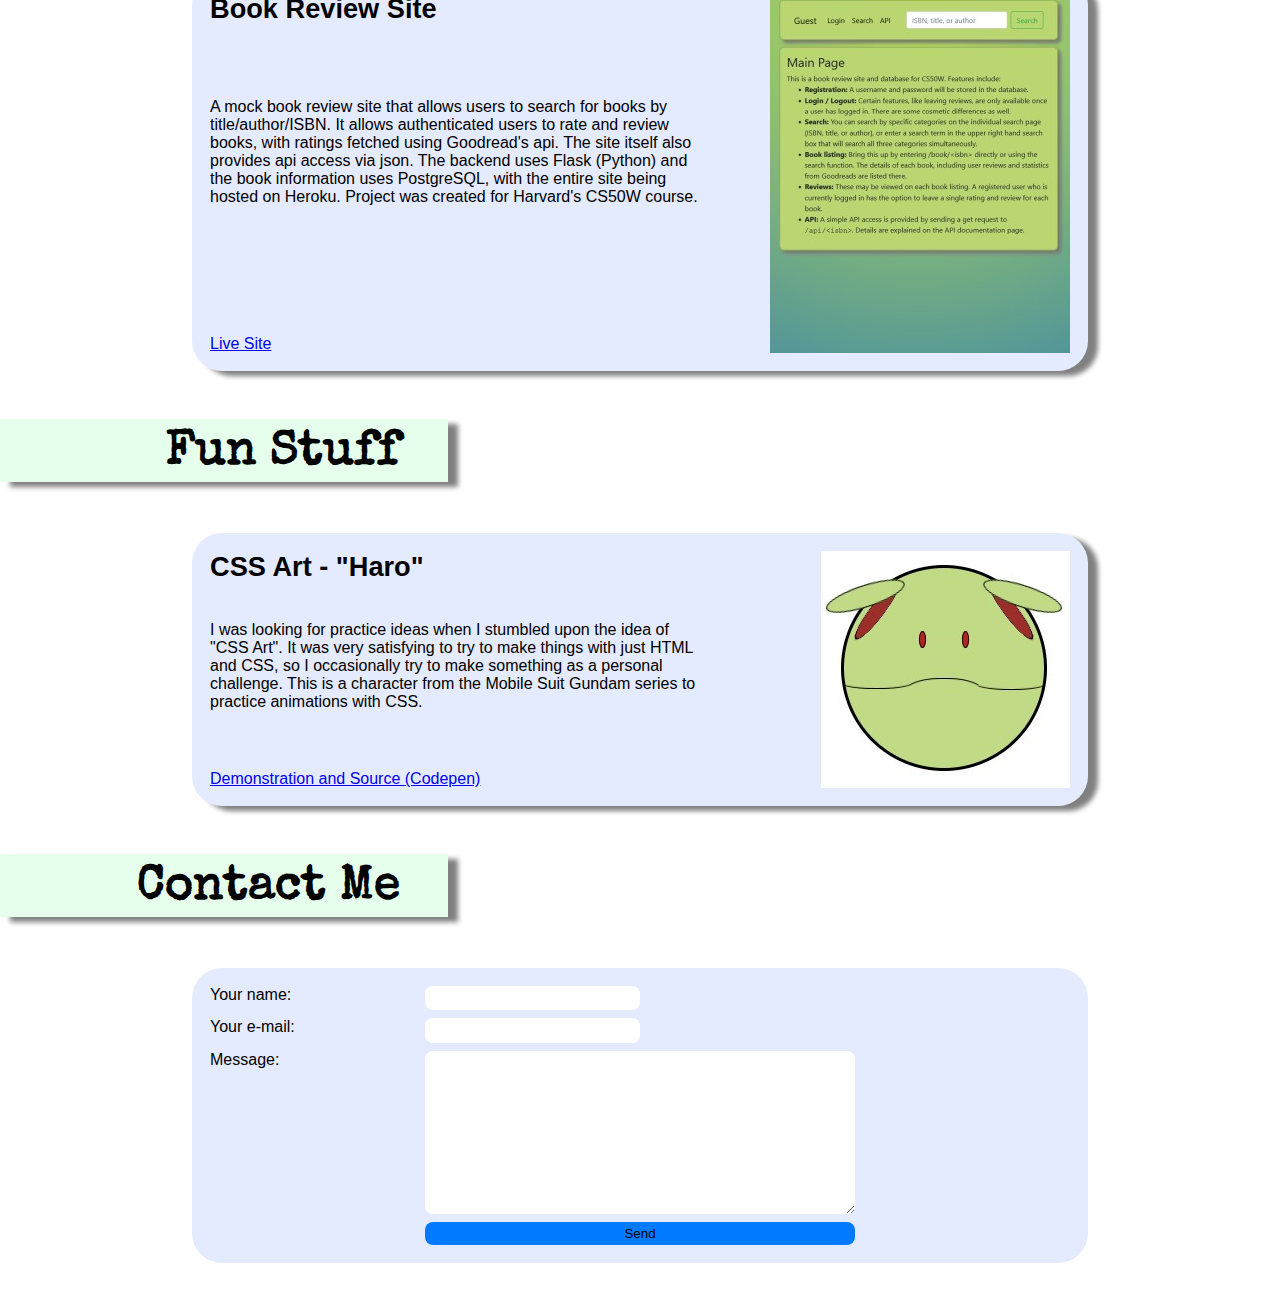
==== commit 1fc01018: "Added contact form, tweaked colors.  Improved formatting for smaller resolutions." ====
--- a/index.html
+++ b/index.html
@@ -12,15 +12,15 @@
 	
 	<body>
 		<header class="header"></header>
-		
+		<!--
 		<nav>
 			<a href="#introduction"><button class="nav-item" type="button">Introduction</button></a>
 			<a href="#skills"><button class="nav-item" type="button">Skills</button></a>
 			<a href="#projects"><button class="nav-item" type="button">Projects</button></a>
-		</nav>
+		</nav> -->
 
 		<aside id="introduction">
-			<p class="introduction-text">
+			<p>
 				Hi, my name is <span class="highlight">Cheryl</span>. 
 				<br />I am a <span class="highlight">web developer</span>.
 			</p>
@@ -73,6 +73,7 @@
 							<li>React (Javascript)</li>
 							<li>Flask (Python)</li>
 							<li>SASS</li>
+							<li>SQL</li>
 							<li>Bootstrap</li>
 						</ul></p>
 					</div>
@@ -86,9 +87,9 @@
 			</section>
 			
 			<section id="projects" class="section-grid-container">
-				<h2 class="section-grid-header">Projects</h2>
+				<h2>Projects</h2>
 
-				<div class="section-grid-content">
+				<div>
 					<article class="project-container">
 						<h3>Word Unscrambler</h3>
 						<p>A web app that takes a word jumble and attempts to figure out what word the letters form.  It categorizes the results based on likelihood
@@ -121,6 +122,45 @@
 				
 
 			</section>
+
+			<section id="funstuff" class="section-grid-container">
+				<h2>Fun Stuff</h2>
+
+				<div>
+					<article class="project-container">
+						<h3>CSS Art - "Haro"</h3>
+						<p>I was looking for practice ideas when I stumbled upon the idea of "CSS Art".
+							It was very satisfying to try to make things with just HTML and CSS, so I occasionally try to make something as a personal challenge.
+							This is a character from the Mobile Suit Gundam series to practice animations with CSS.
+						</p>
+						<div>
+							<a href="https://codepen.io/Sheyin/pen/vYZepLp" target="_new">Demonstration and Source (Codepen)</a>
+						</div>
+						<img src="image/haro.jpg" alt="CSS art - Haro from Mobile Suit Gundam">
+					</article>
+				</div>
+
+			</section>
+
+			<section id="contact" class="section-grid-container">
+				<h2>Contact Me</h2>
+
+				<div id="contact-box">
+					
+					<form action="https://formspree.io/f/mjvjzdgk" method="POST">
+						<label for="name">Your name: </label>
+							<input type="text" name="name" required />
+						<label for="email" required>Your e-mail: </label>
+							<input type="email" name="contactemail" />
+						<label for="message" id="message-box">Message: </label>
+							<textarea name="message"></textarea>
+						<input type="submit" value="Send" />
+					</form>
+				</div>
+
+				</form>
+
+			</section>
 		</main>
 
 	</body>
--- a/style.css
+++ b/style.css
@@ -6,6 +6,7 @@
   margin-left: auto;
   margin-right: auto;
   font-family: Arial;
+  padding-bottom: 2em;
 }
 
 header {
@@ -22,9 +23,11 @@
   justify-content: space-between;
   align-items: center;
   max-height: 15%;
-  scroll-behavior: smooth;
   padding-top: 3ch;
   margin-bottom: 2em;
+}
+nav a {
+  scroll-behavior: smooth;
 }
 
 nav > a > button {
@@ -48,7 +51,7 @@
 .section-grid-container {
   display: grid;
   grid-template-columns: [left] 15% [middle-left] 20% [middle] auto [middle-right] 20% [right] 15%;
-  grid-template-rows: [heading] 15% [content] auto [bottom] auto;
+  grid-template-rows: [heading] auto [content] auto [bottom] auto;
   grid-template-areas: "heading heading . . ." ". content content content ." ". aside aside aside .";
   /* grid-column-gap: 4ch; */
 }
@@ -58,10 +61,16 @@
   font-family: "Special Elite", cursive;
   font-size: 3em;
   margin-top: 0;
-  background-color: #acffc4;
+  background-color: #ffffff;
+  box-shadow: 10px 5px 5px grey;
+  background-color: #e5ffec;
   text-align: right;
   padding: auto;
-  align-self: end;
+  margin-top: 1em;
+  margin-bottom: 0.5em;
+  padding-top: 10px;
+  padding-bottom: 5px;
+  padding-right: 1em;
 }
 .section-grid-container div {
   grid-area: content;
@@ -80,12 +89,12 @@
   justify-content: space-between;
 }
 #skillboxes div {
-  border: 1px solid black;
   border-radius: 30px;
   padding: 1ch;
   margin-left: 2ch;
   margin-right: 2ch;
-  background-color: #adbfff;
+  background-color: #e5ebff;
+  box-shadow: 10px 5px 5px grey;
 }
 
 .highlight {
@@ -93,11 +102,11 @@
 }
 
 .project-container {
-  border: 2px solid black;
   border-radius: 30px;
   padding: 2vh;
   margin-top: 3vh;
-  background-color: #adbfff;
+  background-color: #e5ebff;
+  box-shadow: 10px 5px 5px grey;
   display: grid;
   grid-template-columns: [info] auto [gap] 3% [image] 40%;
   grid-template-rows: [title] auto [content] auto [links] auto;
@@ -113,6 +122,14 @@
 }
 .project-container div {
   grid-area: links;
+  display: flex;
+  flex-direction: row;
+  justify-content: space-between;
+  vertical-align: bottom;
+  align-items: end;
+}
+.project-container div a {
+  margin-bottom: 0;
 }
 .project-container img {
   object-fit: cover;
@@ -132,6 +149,8 @@
   padding-top: 4em;
   padding-bottom: 4em;
   margin-bottom: 2em;
+  border-top: 3px solid black;
+  border-bottom: 3px solid black;
 }
 #introduction p {
   font-size: 4em;
@@ -139,10 +158,117 @@
   line-height: 1.4em;
 }
 
+#contact-box {
+  display: flex;
+  flex-direction: column;
+  background-color: #e5ebff;
+  border-radius: 30px;
+  padding: 2vh;
+  margin-top: 3vh;
+}
+#contact-box form {
+  display: grid;
+  grid-template-columns: [label] 1fr [box] 1fr [gap1] 1fr [gap2] 1fr;
+  grid-template-rows: [name] auto [email] auto [comments] auto;
+  grid-auto-flow: row;
+  /* grid-template-areas: "label text ."; */
+  /* max-width: 50%; */
+  row-gap: 0.5em;
+  justify-content: space-evenly;
+  align-items: center;
+}
+#contact-box label {
+  grid-column-start: 1;
+  align-self: start;
+}
+#contact-box input {
+  border: 0px;
+  border-radius: 8px;
+  height: 3ch;
+}
+#contact-box textarea {
+  height: 20ch;
+  grid-column-end: span 2;
+  border: 0px;
+  border-radius: 8px;
+  resize: vertical;
+}
+#contact-box input[type=submit] {
+  grid-column-start: 2;
+  grid-column-end: span 2;
+  border: 0px;
+  border-radius: 8px;
+  background-color: #007bff;
+  height: 3ch;
+}
+
 /* This is only for the doodle in the introduction */
 html {
   width: 100%;
   height: 100%;
 }
 
+@media only screen and (max-width: 600px) {
+  #introduction {
+    padding-top: 1em;
+    padding-bottom: 1em;
+    margin-bottom: 1em;
+  }
+  #introduction p {
+    font-size: 2.5em;
+    line-height: 1em;
+  }
+
+  .section-grid-container h2 {
+    font-size: 2em;
+  }
+
+  #skillboxes {
+    flex-direction: column;
+    justify-content: space-between;
+    gap: 15px;
+  }
+
+  .project-container {
+    display: grid;
+    grid-template-columns: [info] auto;
+    grid-template-rows: [title] auto [content] auto [links] auto [image] auto;
+    grid-template-areas: "title" "info" "links" "image";
+    grid-gap: 10px;
+  }
+  .project-container h3 {
+    font-size: 1.3em;
+  }
+  .project-container img {
+    margin: auto;
+  }
+
+  #contact-box label {
+    grid-column-start: 2;
+    grid-column-end: span 2;
+    align-self: center;
+    margin: auto;
+  }
+  #contact-box input {
+    border: 0px;
+    border-radius: 8px;
+    grid-column-end: span 4;
+  }
+  #contact-box textarea {
+    height: 30ch;
+    grid-column-end: span 4;
+    border: 0px;
+    border-radius: 8px;
+    resize: vertical;
+  }
+  #contact-box input[type=submit] {
+    grid-column-start: 1;
+    grid-column-end: span 4;
+    border: 0px;
+    border-radius: 8px;
+    background-color: #007bff;
+    height: 3ch;
+  }
+}
+
 /*# sourceMappingURL=style.css.map */
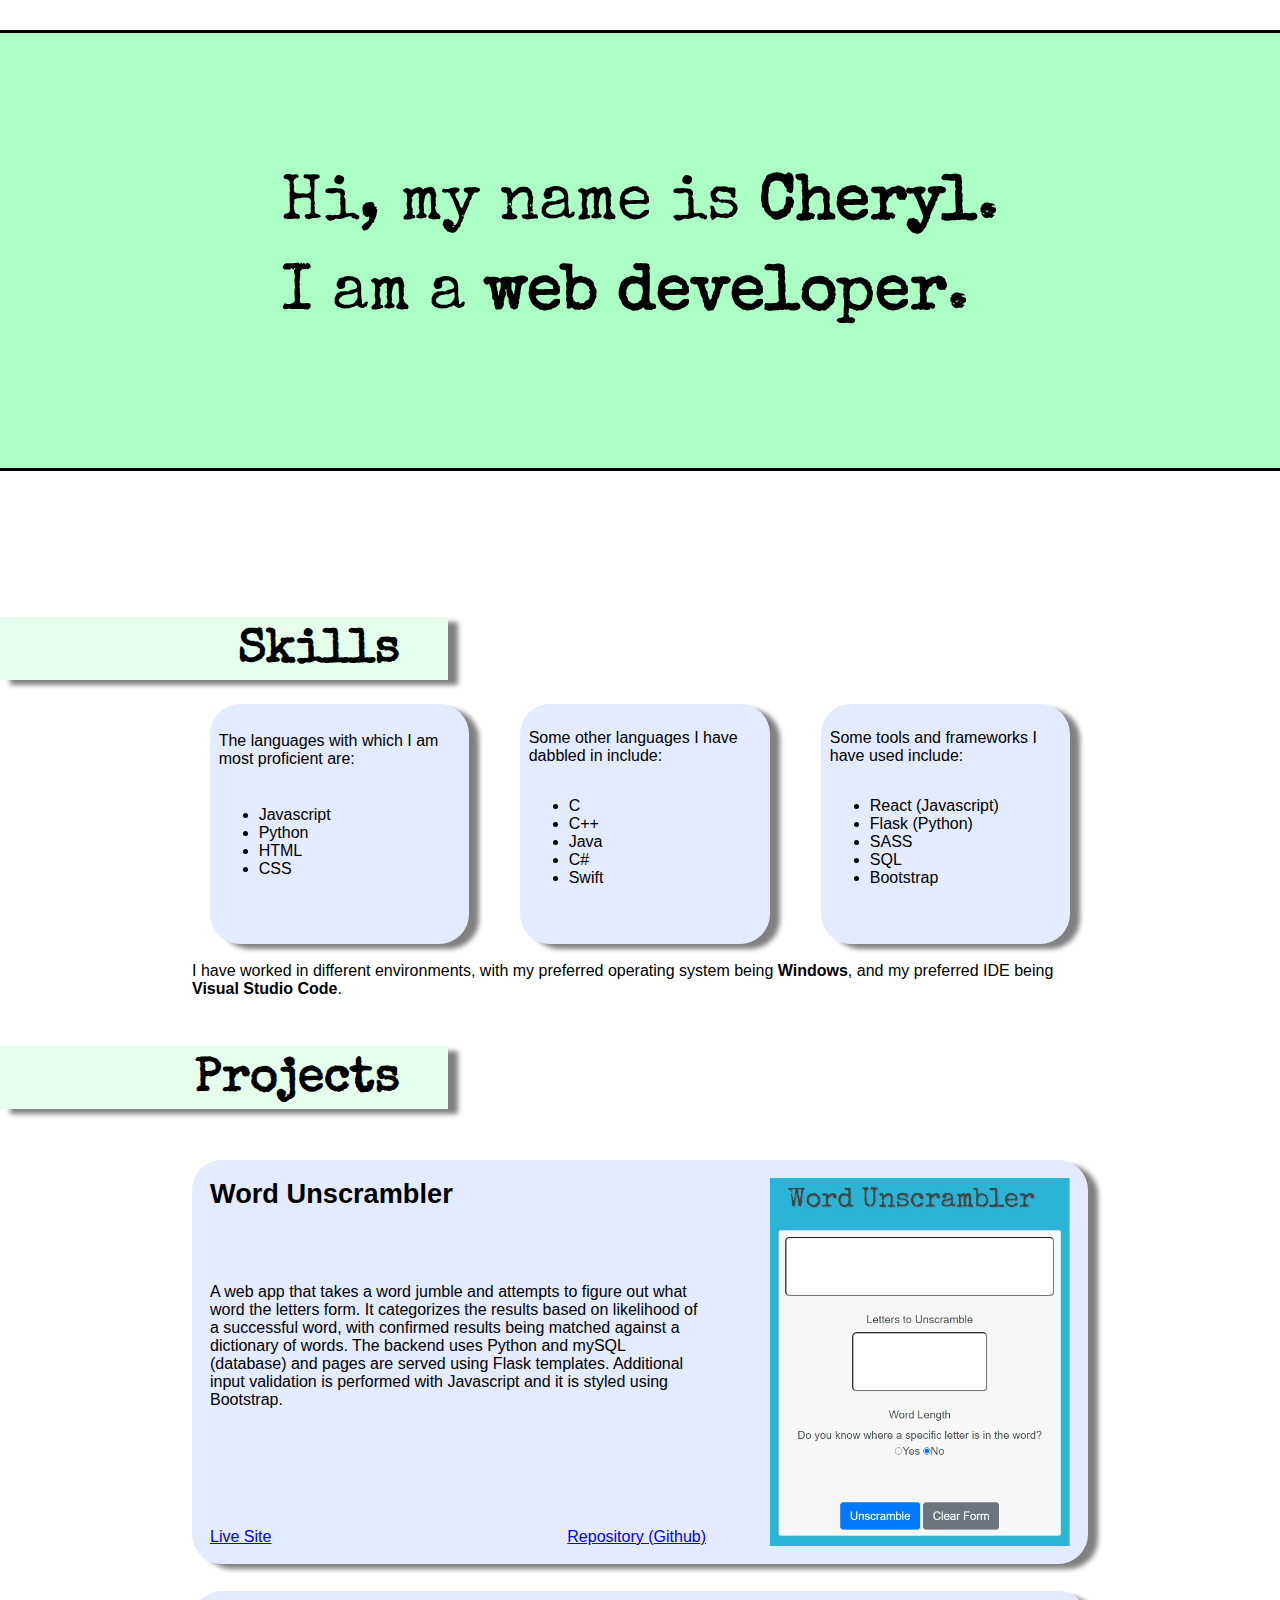
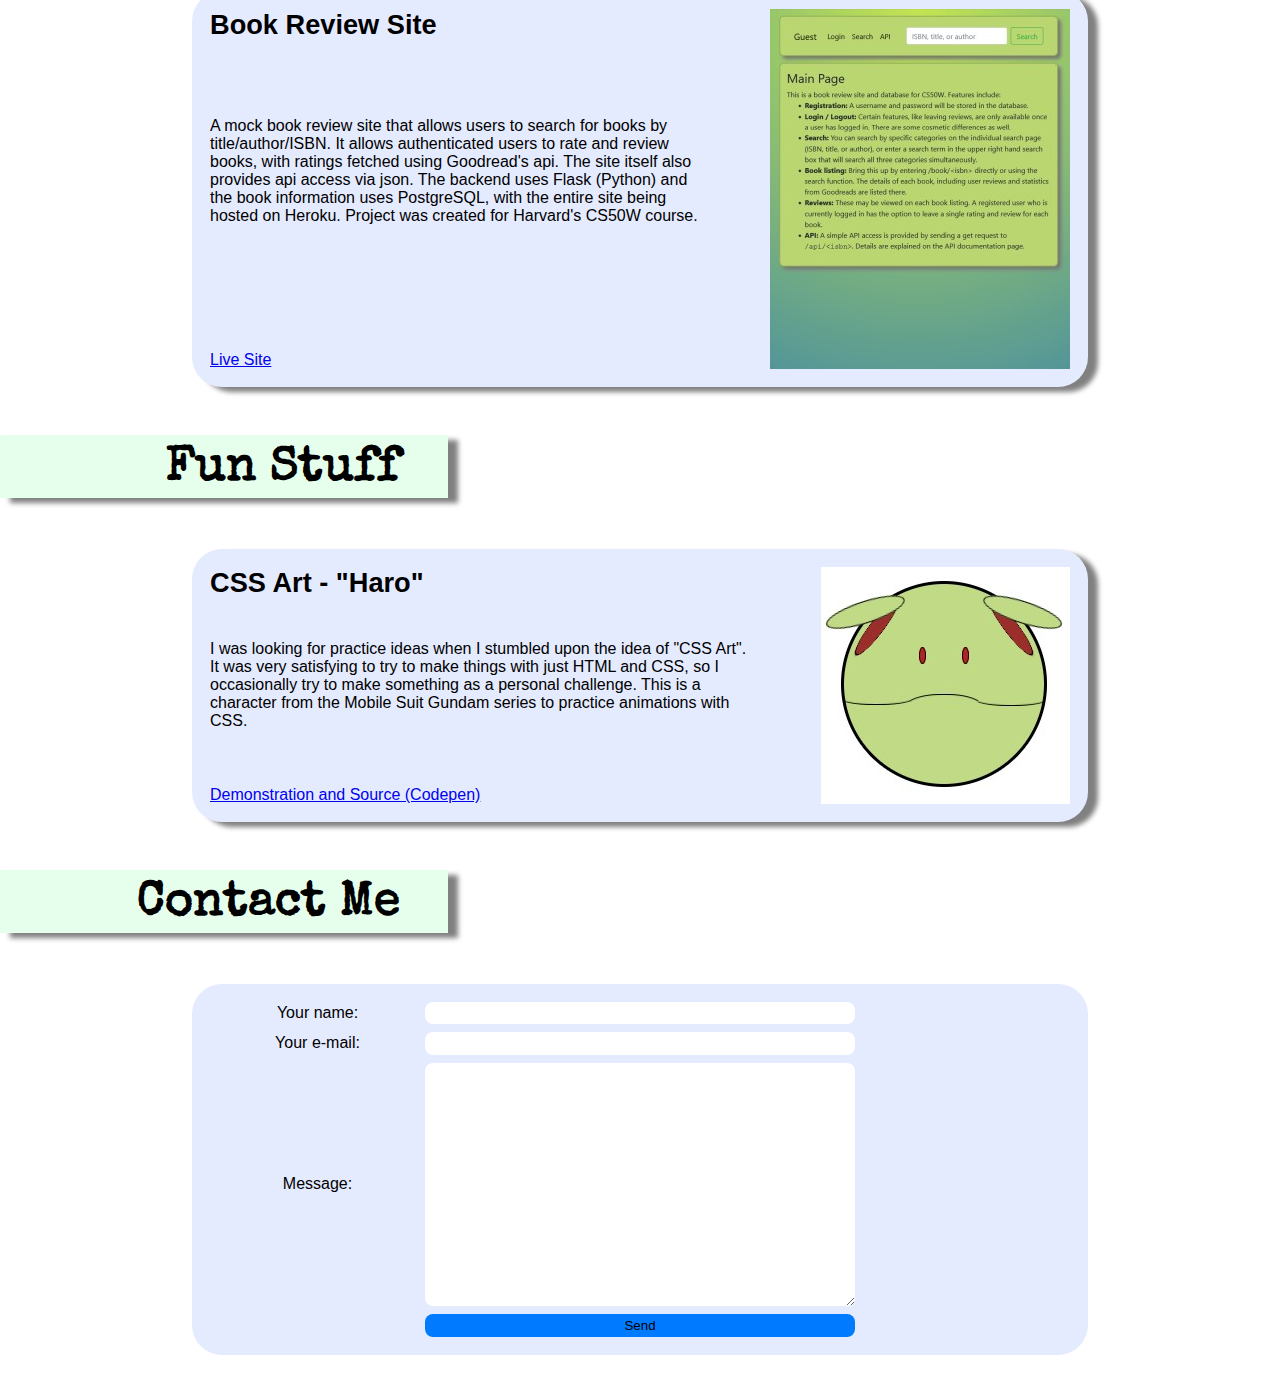
==== commit a075d5df: "Modified title and cleaned up extraneous tags in html." ====
--- a/index.html
+++ b/index.html
@@ -2,7 +2,7 @@
 
 <html lang=en>
 	<head>
-		<title>Site</title>
+		<title>Cheryl's Site</title>
 		<link rel="stylesheet" href="style.css">
 		<link rel="preconnect" href="https://fonts.googleapis.com">
 		<link rel="preconnect" href="https://fonts.gstatic.com" crossorigin>
@@ -12,12 +12,6 @@
 	
 	<body>
 		<header class="header"></header>
-		<!--
-		<nav>
-			<a href="#introduction"><button class="nav-item" type="button">Introduction</button></a>
-			<a href="#skills"><button class="nav-item" type="button">Skills</button></a>
-			<a href="#projects"><button class="nav-item" type="button">Projects</button></a>
-		</nav> -->
 
 		<aside id="introduction">
 			<p>
@@ -39,8 +33,7 @@
 			</div>
 		</aside>
 
-		<main>
-			
+		<main>	
 			<section id="skills" class="section-grid-container">
 				<h2>Skills</h2>
 
@@ -115,12 +108,7 @@
 						</div>
 						<img src="image/bookreview.jpg" alt="Book Review Site">
 					</article>
-	
-					<article>
-					</article>
 				</div>
-				
-
 			</section>
 
 			<section id="funstuff" class="section-grid-container">
@@ -146,7 +134,6 @@
 				<h2>Contact Me</h2>
 
 				<div id="contact-box">
-					
 					<form action="https://formspree.io/f/mjvjzdgk" method="POST">
 						<label for="name">Your name: </label>
 							<input type="text" name="name" required />
@@ -157,9 +144,6 @@
 						<input type="submit" value="Send" />
 					</form>
 				</div>
-
-				</form>
-
 			</section>
 		</main>
 
--- a/style.css
+++ b/style.css
@@ -50,16 +50,14 @@
 
 .section-grid-container {
   display: grid;
-  grid-template-columns: [left] 15% [middle-left] 20% [middle] auto [middle-right] 20% [right] 15%;
+  grid-template-columns: [left] 15% [middle-left] 15% [middle] 15% [middle-right] auto [right] 15%;
   grid-template-rows: [heading] auto [content] auto [bottom] auto;
-  grid-template-areas: "heading heading . . ." ". content content content ." ". aside aside aside .";
-  /* grid-column-gap: 4ch; */
+  grid-template-areas: "heading heading heading . ." ". content content content ." ". aside aside aside .";
 }
 .section-grid-container h2 {
   grid-area: heading;
-  font-size: 3em;
   font-family: "Special Elite", cursive;
-  font-size: 3em;
+  font-size: 2em;
   margin-top: 0;
   background-color: #ffffff;
   box-shadow: 10px 5px 5px grey;
@@ -70,7 +68,7 @@
   margin-bottom: 0.5em;
   padding-top: 10px;
   padding-bottom: 5px;
-  padding-right: 1em;
+  padding-right: 0.2em;
 }
 .section-grid-container div {
   grid-area: content;
@@ -85,8 +83,9 @@
 
 #skillboxes {
   display: flex;
-  flex-direction: row;
-  justify-content: space-between;
+  flex-direction: column;
+  justify-content: space-between;
+  gap: 15px;
 }
 #skillboxes div {
   border-radius: 30px;
@@ -108,12 +107,14 @@
   background-color: #e5ebff;
   box-shadow: 10px 5px 5px grey;
   display: grid;
-  grid-template-columns: [info] auto [gap] 3% [image] 40%;
-  grid-template-rows: [title] auto [content] auto [links] auto;
-  grid-template-areas: "title . image" "info . image" "links . image";
+  grid-template-columns: [info] auto;
+  grid-template-rows: [title] auto [content] auto [links] auto [image] auto;
+  grid-template-areas: "title" "info" "links" "image";
+  grid-gap: 10px;
+  column-gap: 4em;
 }
 .project-container h3 {
-  font-size: 1.7em;
+  font-size: 1.2em;
   margin: 0;
   grid-area: title;
 }
@@ -134,8 +135,7 @@
 .project-container img {
   object-fit: cover;
   max-width: 300px;
-  margin-left: auto;
-  margin-right: 0px;
+  margin: auto;
   grid-area: image;
 }
 
@@ -146,16 +146,19 @@
   flex-direction: row;
   justify-content: center;
   align-items: center;
-  padding-top: 4em;
-  padding-bottom: 4em;
-  margin-bottom: 2em;
+  padding-top: 1em;
+  padding-bottom: 1em;
+  padding-left: 1.5em;
+  margin-bottom: 1em;
   border-top: 3px solid black;
   border-bottom: 3px solid black;
 }
 #introduction p {
-  font-size: 4em;
   font-family: "Special Elite", cursive;
-  line-height: 1.4em;
+  font-size: 2.5em;
+  line-height: 1.2em;
+  margin-left: auto;
+  margin-right: auto;
 }
 
 #contact-box {
@@ -171,103 +174,105 @@
   grid-template-columns: [label] 1fr [box] 1fr [gap1] 1fr [gap2] 1fr;
   grid-template-rows: [name] auto [email] auto [comments] auto;
   grid-auto-flow: row;
-  /* grid-template-areas: "label text ."; */
-  /* max-width: 50%; */
   row-gap: 0.5em;
   justify-content: space-evenly;
   align-items: center;
 }
 #contact-box label {
-  grid-column-start: 1;
-  align-self: start;
+  grid-column-start: 2;
+  grid-column-end: span 2;
+  align-self: center;
+  margin: auto;
 }
 #contact-box input {
   border: 0px;
   border-radius: 8px;
+  grid-column-end: span 4;
   height: 3ch;
+  box-sizing: border-box;
 }
 #contact-box textarea {
-  height: 20ch;
-  grid-column-end: span 2;
+  height: 30ch;
+  grid-column-end: span 4;
   border: 0px;
   border-radius: 8px;
   resize: vertical;
 }
 #contact-box input[type=submit] {
-  grid-column-start: 2;
-  grid-column-end: span 2;
+  grid-column-start: 1;
+  grid-column-end: span 4;
   border: 0px;
   border-radius: 8px;
   background-color: #007bff;
   height: 3ch;
 }
 
-/* This is only for the doodle in the introduction */
 html {
   width: 100%;
   height: 100%;
 }
 
-@media only screen and (max-width: 600px) {
+@media only screen and (min-width: 600px) {
   #introduction {
-    padding-top: 1em;
-    padding-bottom: 1em;
-    margin-bottom: 1em;
+    padding-top: 4em;
+    padding-bottom: 4em;
+    padding-left: 0;
+    margin-bottom: 3em;
   }
   #introduction p {
-    font-size: 2.5em;
-    line-height: 1em;
-  }
-
+    font-size: 4em;
+    line-height: 1.4em;
+  }
+
+  .section-grid-container {
+    grid-template-columns: [left] 15% [middle-left] 20% [middle] auto [middle-right] 20% [right] 15%;
+    grid-template-areas: "heading heading . . ." ". content content content ." ". aside aside aside .";
+  }
   .section-grid-container h2 {
-    font-size: 2em;
+    font-size: 3em;
+    padding-right: 1em;
   }
 
   #skillboxes {
-    flex-direction: column;
-    justify-content: space-between;
-    gap: 15px;
+    flex-direction: row;
   }
 
   .project-container {
-    display: grid;
-    grid-template-columns: [info] auto;
-    grid-template-rows: [title] auto [content] auto [links] auto [image] auto;
-    grid-template-areas: "title" "info" "links" "image";
-    grid-gap: 10px;
+    grid-template-columns: [info] 2fr [image] auto;
+    grid-template-rows: [title] auto [content] auto [links] auto;
+    grid-template-areas: "title  image" "info  image" "links  image";
+    column-gap: 4em;
   }
   .project-container h3 {
-    font-size: 1.3em;
+    font-size: 1.7em;
   }
   .project-container img {
-    margin: auto;
-  }
-
+    margin-left: auto;
+    margin-right: 0px;
+  }
+
+  #contact-box form {
+    align-items: baseline;
+  }
   #contact-box label {
-    grid-column-start: 2;
-    grid-column-end: span 2;
-    align-self: center;
-    margin: auto;
+    grid-column-start: 1;
+    grid-column-end: span 1;
+    align-self: start;
+    justify-self: start;
   }
   #contact-box input {
     border: 0px;
     border-radius: 8px;
-    grid-column-end: span 4;
+    grid-column-start: 2;
+    grid-column-end: span 2;
   }
   #contact-box textarea {
-    height: 30ch;
-    grid-column-end: span 4;
-    border: 0px;
-    border-radius: 8px;
-    resize: vertical;
+    grid-column-start: 2;
+    grid-column-end: span 2;
   }
   #contact-box input[type=submit] {
-    grid-column-start: 1;
-    grid-column-end: span 4;
-    border: 0px;
-    border-radius: 8px;
-    background-color: #007bff;
-    height: 3ch;
+    grid-column-start: 2;
+    grid-column-end: span 2;
   }
 }
 
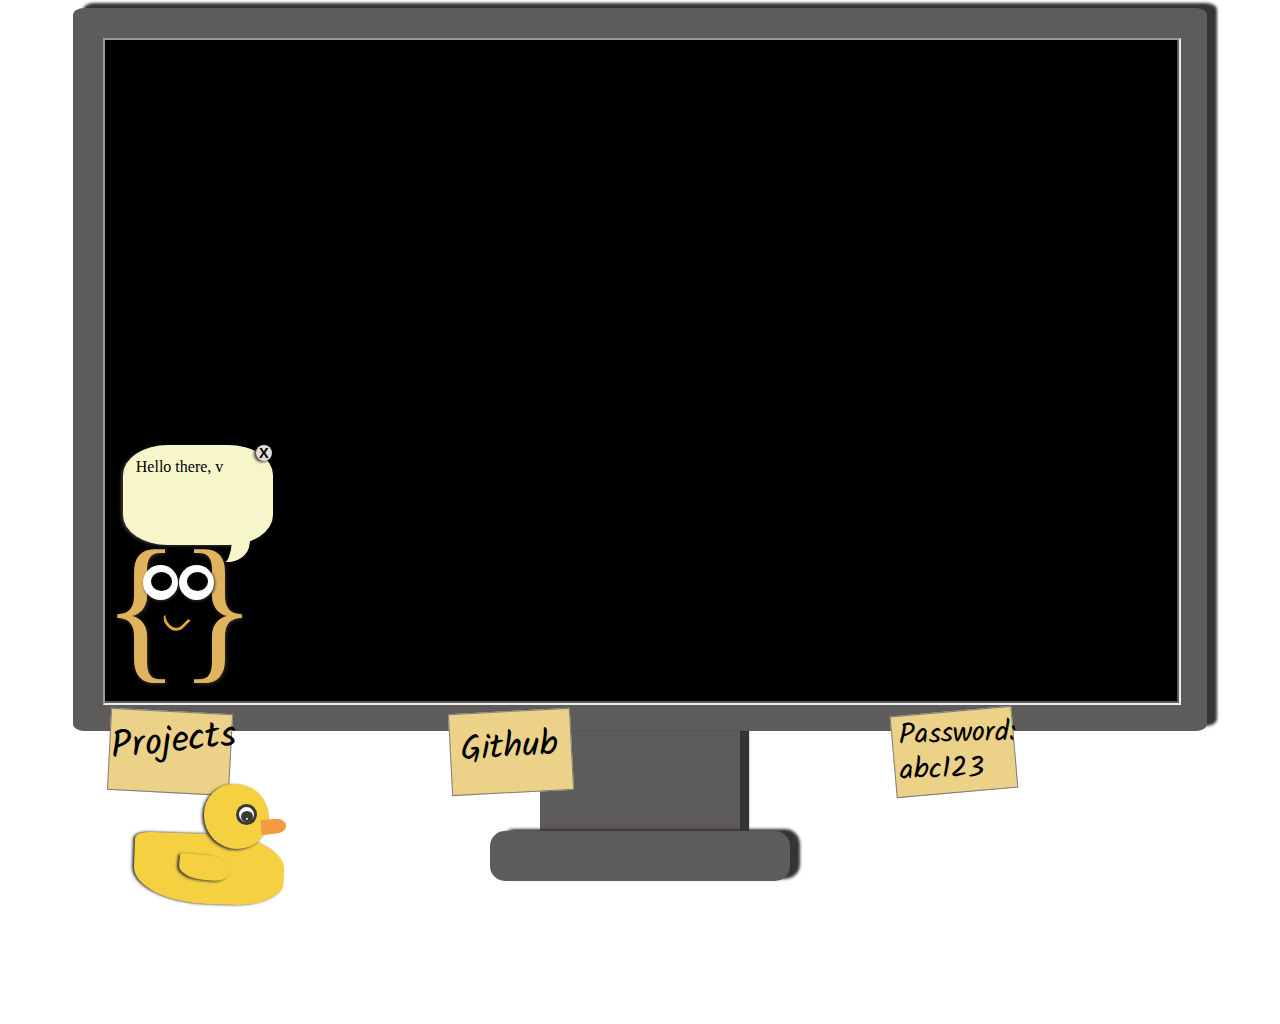
==== commit 4ef8337c: "witched back to older index" ====
--- a/index.html
+++ b/index.html
@@ -1,152 +1,84 @@
-<!DOCTYPE html>
+<html>
+	<head>
+		<title>My site</title>
+		<link rel="stylesheet" href="index.css">
+		<link rel="preconnect" href="https://fonts.gstatic.com">
+<link href="https://fonts.googleapis.com/css2?family=Kalam:wght@300&display=swap" rel="stylesheet">
+	</head>
+	<body onload="page_loaded()">
+		<div class="entire-display">
+			<div class="computer-monitor">
+				<div class="computer-screen">
+					<!-- The text can go over the iframe... I think -->
+					<iframe id="computer-screen-frame"
+						width="100%"
+						height="100%"
+						name="screen"
+						sandbox="allow-top-navigation allow-same-origin allow-scripts allow-popups"
+						src="about:blank">
+					</iframe>
+					<div class="computer-text" id="computer-text">
+						<noscript>This site might not work correctly without Javascript.  If you'd like, you can visit the original/vanilla site <a href="projects.html" target="_top">here</a>.</noscript>
+					</div>
+					<div class="mascot" id="mascot">
+						<div class="mascot-body">
+							{}
+							<div class="mascot-eye mascot-eye-left">
+								<div class="mascot-pupil"></div>
+							</div>
+							<div class="mascot-eye mascot-eye-right">
+								<div class="mascot-pupil"></div>
+							</div>
+							<div class="mascot-mouth"></div>
+						</div>
+						<div class="mascot-speech-bubble">
+							<div class="mascot-close" onClick="close_mascot()"><span class="mascot-close-text">X</span></div>
+							<div class="mascot-speech-bubble-text" id="speech-bubble"></div>
+							<div class="mascot-speech-bubble-line"></div>
+						</div>
+					</div>
+				</div>
 
-<html lang=en>
-	<head>
-		<title>Cheryl's Site</title>
-		<link rel="stylesheet" href="style.css">
-		<link rel="preconnect" href="https://fonts.googleapis.com">
-		<link rel="preconnect" href="https://fonts.gstatic.com" crossorigin>
-		<link href="https://fonts.googleapis.com/css2?family=DM+Serif+Display&family=Special+Elite&display=swap" rel="stylesheet">
-		<meta name="robots" content="noindex" />
-	</head>
-	
-	<body>
-		<header class="header"></header>
-
-		<aside id="introduction">
-			<p>
-				Hi, my name is <span class="highlight">Cheryl</span>. 
-				<br />I am a <span class="highlight">web developer</span>.
-			</p>
-
-			<div id="doodle" class="doodle">
-				<div id="doodle-head" class="doodle"></div>
-				<div id="doodle-body" class="doodle"></div>
-				<div id="doodle-arms" class="doodle">
-					<div id="doodle-left-arm" class="doodle"></div>
-					<div id="doodle-right-arm" class="doodle"></div>
+				<div class="post-it-notes">
+					<a href="/archived/projects.html" target="screen" onClick="project_note()">
+						<div class="post-it-note projects-link">
+							<div id="projects">Projects</div>
+						</div>
+					</a>
+					<a href="https://github.com/Sheyin/" target="_new" onClick="github_note()">
+						<div class="post-it-note github-link">
+							<div id="github">Github</div>
+						</div>
+					</a>
+					<a href="#" onClick="secret_note()">
+						<div class="post-it-note top-secret-link">
+							<div id="top-secret">Password: <br /> abc123</div>
+						</div>
+					</a>
 				</div>
-				<div id="doodle-legs" class="doodle">
-					<div id="doodle-left-leg" class="doodle"></div>
-					<div id="doodle-right-leg" class="doodle"></div>
+				<div class="computer-stand">
+					<div class="computer-stand-neck"></div>
+					<div class="computer-stand-base"></div>
 				</div>
 			</div>
-		</aside>
 
-		<main>	
-			<section id="skills" class="section-grid-container">
-				<h2>Skills</h2>
 
-				<div id="skillboxes">
-					<div>
-						<p>The languages with which I am most proficient are:
-							<ul>
-								<li>Javascript</li>
-								<li>Python</li>
-								<li>HTML</li>
-								<li>CSS</li>
-							</ul>
-						</p>
-					</div>
-		
-					<div>
-						<p>Some other languages I have dabbled in include:
-						<ul>
-							<li>C</li>
-							<li>C++</li>
-							<li>Java</li>
-							<li>C#</li>
-							<li>Swift</li>
-						</ul></p>
-					</div>
-		
-					<div>
-						<p>Some tools and frameworks I have used include:
-						<ul>
-							<li>React (Javascript)</li>
-							<li>Flask (Python)</li>
-							<li>SASS</li>
-							<li>SQL</li>
-							<li>Bootstrap</li>
-						</ul></p>
+			<div class="rubber-ducky">
+				<div class="rubber-ducky-head" onClick="duck_clicked()">
+					<div class="rubber-ducky-beak" onClick="duck_clicked()"></div>
+					<div class="rubber-ducky-eye" onClick="duck_clicked()">
+						<div class="rubber-ducky-pupil" onClick="duck_clicked()"></div>
 					</div>
 				</div>
-	
-	
-				<aside>I have worked in different environments, with my preferred operating system being
-					<span class="highlight">Windows</span>, and my preferred IDE being 
-					<span class="highlight">Visual Studio Code</span>.
-				</aside>
-			</section>
-			
-			<section id="projects" class="section-grid-container">
-				<h2>Projects</h2>
+				<div class="rubber-ducky-body" onClick="duck_clicked()">
+					<div class="rubber-ducky-wing" onClick="duck_clicked()"></div>
+				</div>
+				</div>
+			</div>
 
-				<div>
-					<article class="project-container">
-						<h3>Word Unscrambler</h3>
-						<p>A web app that takes a word jumble and attempts to figure out what word the letters form.  It categorizes the results based on likelihood
-							of a successful word, with confirmed results being matched against a dictionary of words.  The backend uses Python and mySQL (database) and
-							pages are served using Flask templates.  Additional input validation is performed with Javascript and it is styled using Bootstrap.
-						</p>
-						<div>
-							<a href="http://sheyin.pythonanywhere.com">Live Site</a>
-							<a href="https://github.com/Sheyin/word-unscrambler">Repository (Github)</a>
-						</div>
-						<img src="image/wordunscrambler.jpg" alt="Word Unscrambler">
-					</article>
-	
-					<article class="project-container">
-						<h3>Book Review Site</h3>
-						<p>
-							A mock book review site that allows users to search for books by title/author/ISBN.  It allows authenticated users to rate and review books,
-							with ratings fetched using Goodread's api.  The site itself also provides api access via json.  
-							The backend uses Flask (Python) and the book information uses PostgreSQL, with the entire site being hosted on Heroku.  Project was created for Harvard's CS50W course.
-						</p>
-						<div>
-							<a href="http://projectheron.herokuapp.com">Live Site</a>
-						</div>
-						<img src="image/bookreview.jpg" alt="Book Review Site">
-					</article>
-				</div>
-			</section>
-
-			<section id="funstuff" class="section-grid-container">
-				<h2>Fun Stuff</h2>
-
-				<div>
-					<article class="project-container">
-						<h3>CSS Art - "Haro"</h3>
-						<p>I was looking for practice ideas when I stumbled upon the idea of "CSS Art".
-							It was very satisfying to try to make things with just HTML and CSS, so I occasionally try to make something as a personal challenge.
-							This is a character from the Mobile Suit Gundam series to practice animations with CSS.
-						</p>
-						<div>
-							<a href="https://codepen.io/Sheyin/pen/vYZepLp" target="_new">Demonstration and Source (Codepen)</a>
-						</div>
-						<img src="image/haro.jpg" alt="CSS art - Haro from Mobile Suit Gundam">
-					</article>
-				</div>
-
-			</section>
-
-			<section id="contact" class="section-grid-container">
-				<h2>Contact Me</h2>
-
-				<div id="contact-box">
-					<form action="https://formspree.io/f/mjvjzdgk" method="POST">
-						<label for="name">Your name: </label>
-							<input type="text" name="name" required />
-						<label for="email" required>Your e-mail: </label>
-							<input type="email" name="contactemail" />
-						<label for="message" id="message-box">Message: </label>
-							<textarea name="message"></textarea>
-						<input type="submit" value="Send" />
-					</form>
-				</div>
-			</section>
-		</main>
-
+		</div>
 	</body>
 
+	<audio id="audio_quack" src="audio/quack.wav" preload="auto"></audio>
+	<script src="new_script.js"></script>
 </html>--- a/index.css
+++ b/index.css
@@ -0,0 +1,321 @@
+.computer-monitor-old {
+  width: 900px;
+  height: 600px;
+  background-color: #5e5b5b;
+  padding: 30px;
+  border-radius: 1%;
+}
+
+.computer-screen {
+  width: 85%;
+  height: 75%;
+  background-color: black;
+  border: 30px solid #5e5b5b;
+  border-radius: 1%;
+  z-index: 1;
+  margin: auto;
+  box-shadow: 10px -5px 3px #363432;
+}
+
+.computer-text {
+  font-family: Arial;
+  padding-top: 55px;
+  padding-left: 10px;
+  position: absolute;
+  top: 0px;
+  color: white;
+  border-radius: 1%;
+}
+
+.computer-stand {
+  margin: auto;
+  z-index: -1;
+}
+
+.computer-stand-neck {
+  width: 200px;
+  height: 100px;
+  background-color: #5e5b5b;
+  margin: auto;
+  box-shadow: 9px 0px 1px #363432;
+  z-index: -1;
+}
+
+.computer-stand-base {
+  width: 300px;
+  height: 50px;
+  background-color: #5e5b5b;
+  border-radius: 15px;
+  margin: auto;
+  box-shadow: 10px -2px 3px #363432;
+}
+
+/* This is the vertical positining of all the post-its */
+.post-it-notes {
+  position: relative;
+  top: -20px;
+  color: #000000;
+}
+
+a:link {
+  color: #000000;
+}
+
+a:visited {
+  color: #000000;
+}
+
+/* mouse over link */
+a:hover {
+  color: #5ed5da;
+}
+
+.post-it-note {
+  width: 120px;
+  height: 80px;
+  background-color: #ebd288;
+  z-index: 5;
+  position: absolute;
+  border: 1px solid grey;
+  font-family: "Kalam", cursive;
+  cursor: pointer;
+}
+
+.projects-link {
+  left: 8%;
+  transform: rotate(3deg);
+}
+
+#projects {
+  font-size: 38px;
+  transform: rotate(-9deg);
+}
+
+.github-link {
+  left: 35%;
+  transform: rotate(-3deg);
+}
+
+#github {
+  font-size: 35px;
+  padding-left: 10px;
+  padding-top: 15px;
+  line-height: 1.2;
+}
+
+.top-secret-link {
+  left: 70%;
+  transform: rotate(-5deg);
+}
+
+#top-secret {
+  font-size: 29px;
+  line-height: 1.2;
+  padding-left: 5px;
+  padding-top: 5px;
+  transform: rotate(3deg);
+}
+
+.mascot {
+  z-index: 5;
+  position: absolute;
+  cursor: default;
+}
+
+.mascot-body {
+  font-size: 10em;
+  color: #e2b35d;
+  text-shadow: 1px 1px 4px #363432;
+  z-index: 5;
+  padding-bottom: 30px;
+  position: relative;
+  bottom: 190px;
+}
+
+.mascot-eye {
+  position: absolute;
+  width: 35px;
+  height: 35px;
+  border-radius: 50%;
+  background-color: #ffffff;
+  border: 0px solid #3b3937;
+  box-shadow: 1px 1px 3px #363432;
+}
+
+.mascot-eye-left {
+  left: 40px;
+  bottom: 130px;
+}
+
+.mascot-eye-right {
+  left: 76px;
+  bottom: 130px;
+}
+
+.mascot-pupil {
+  position: relative;
+  width: 10px;
+  height: 10px;
+  left: 8px;
+  top: 7px;
+  border-radius: 50%;
+  background-color: #000000;
+  border: solid black;
+  border-width: 6px 5px 3px 6px;
+}
+
+.mascot-mouth {
+  position: absolute;
+  left: 60px;
+  bottom: 100px;
+  width: 20px;
+  height: 17px;
+  border-radius: 0 0% 50% 50%;
+  border-top: 1px solid transparent;
+  border-left: 1px solid transparent;
+  border-right: 3px solid #d9a932;
+  border-bottom: 3px solid #d9a932;
+  transform: rotate(45deg);
+}
+
+.mascot-speech-bubble {
+  width: 150px;
+  height: 100px;
+  background-color: #f7f6ca;
+  position: relative;
+  left: 20px;
+  bottom: 475px;
+  border-radius: 30%;
+  box-shadow: -2px 1px 3px #363432;
+}
+
+.mascot-speech-bubble-text {
+  color: #000000;
+  z-index: 5;
+  padding: 13px;
+}
+
+.mascot-close {
+  width: 2ch;
+  height: 2ch;
+  position: absolute;
+  left: 133px;
+  top: 0px;
+  border-radius: 50%;
+  background-color: #e0ddd3;
+  text-align: center;
+  box-shadow: -2px 1px 3px #363432;
+  cursor: pointer;
+}
+
+.mascot-close-text {
+  font-size: 0.9rem;
+  font-family: Arial;
+  font-weight: bold;
+}
+
+.mascot-speech-bubble-line {
+  width: 28px;
+  height: 40px;
+  position: absolute;
+  left: 80px;
+  top: 76px;
+  border-radius: 0% 50% 50% 0%;
+  border-top: 1px solid transparent;
+  border-left: 1px solid transparent;
+  border-right: 18px solid #f7f6ca;
+  border-bottom: 0px solid #f7f6ca;
+  transform: rotate(5deg);
+}
+
+.rubber-ducky {
+  position: relative;
+  left: 10%;
+  bottom: 112px;
+  z-index: 5;
+}
+
+.rubber-ducky-head {
+  width: 65px;
+  height: 65px;
+  border-top-left-radius: 45px;
+  border-top-right-radius: 50px;
+  border-bottom-right-radius: 47px;
+  border-bottom-left-radius: 50px;
+  background-color: #f5d142;
+  position: relative;
+  left: 70px;
+  top: 15px;
+  box-shadow: -2px 1px 3px #363432;
+  z-index: 3;
+  cursor: pointer;
+}
+
+.rubber-ducky-beak {
+  width: 25px;
+  height: 15px;
+  background-color: #f59942;
+  border-top-left-radius: 5%;
+  border-top-right-radius: 45%;
+  border-bottom-right-radius: 45%;
+  border-bottom-left-radius: 5%;
+  transform: rotate(-5deg);
+  position: relative;
+  top: 35px;
+  left: 57px;
+}
+
+.rubber-ducky-eye {
+  width: 15px;
+  height: 15px;
+  background-color: #ffffff;
+  border: 3px solid #3b3937;
+  border-radius: 50%;
+  position: relative;
+  left: 32px;
+  top: 5px;
+}
+
+.rubber-ducky-pupil {
+  width: 2px;
+  height: 2px;
+  background-color: #ffffff;
+  border: solid #3b3937;
+  border-width: 7px 5px 2px 5px;
+  border-radius: 50%;
+  position: relative;
+  left: 2px;
+  top: 4px;
+}
+
+.rubber-ducky-body {
+  width: 150px;
+  height: 70px;
+  background-color: #f5d142;
+  border-top-left-radius: 10%;
+  border-top-right-radius: 47%;
+  border-bottom-right-radius: 33%;
+  border-bottom-left-radius: 50%;
+  transform: rotate(2deg);
+  box-shadow: -2px 0px 3px #363432;
+  cursor: pointer;
+}
+
+.rubber-ducky-wing {
+  width: 50px;
+  height: 25px;
+  background-color: rubber-ducky-body;
+  border: 0px solid #f59942;
+  position: relative;
+  left: 30%;
+  top: 30%;
+  border-top-left-radius: 10%;
+  border-top-right-radius: 47%;
+  border-bottom-right-radius: 33%;
+  border-bottom-left-radius: 50%;
+  transform: rotate(3deg);
+  box-shadow: -2px 1px 3px #363432;
+  z-index: 3;
+}
+
+/*# sourceMappingURL=index.css.map */
